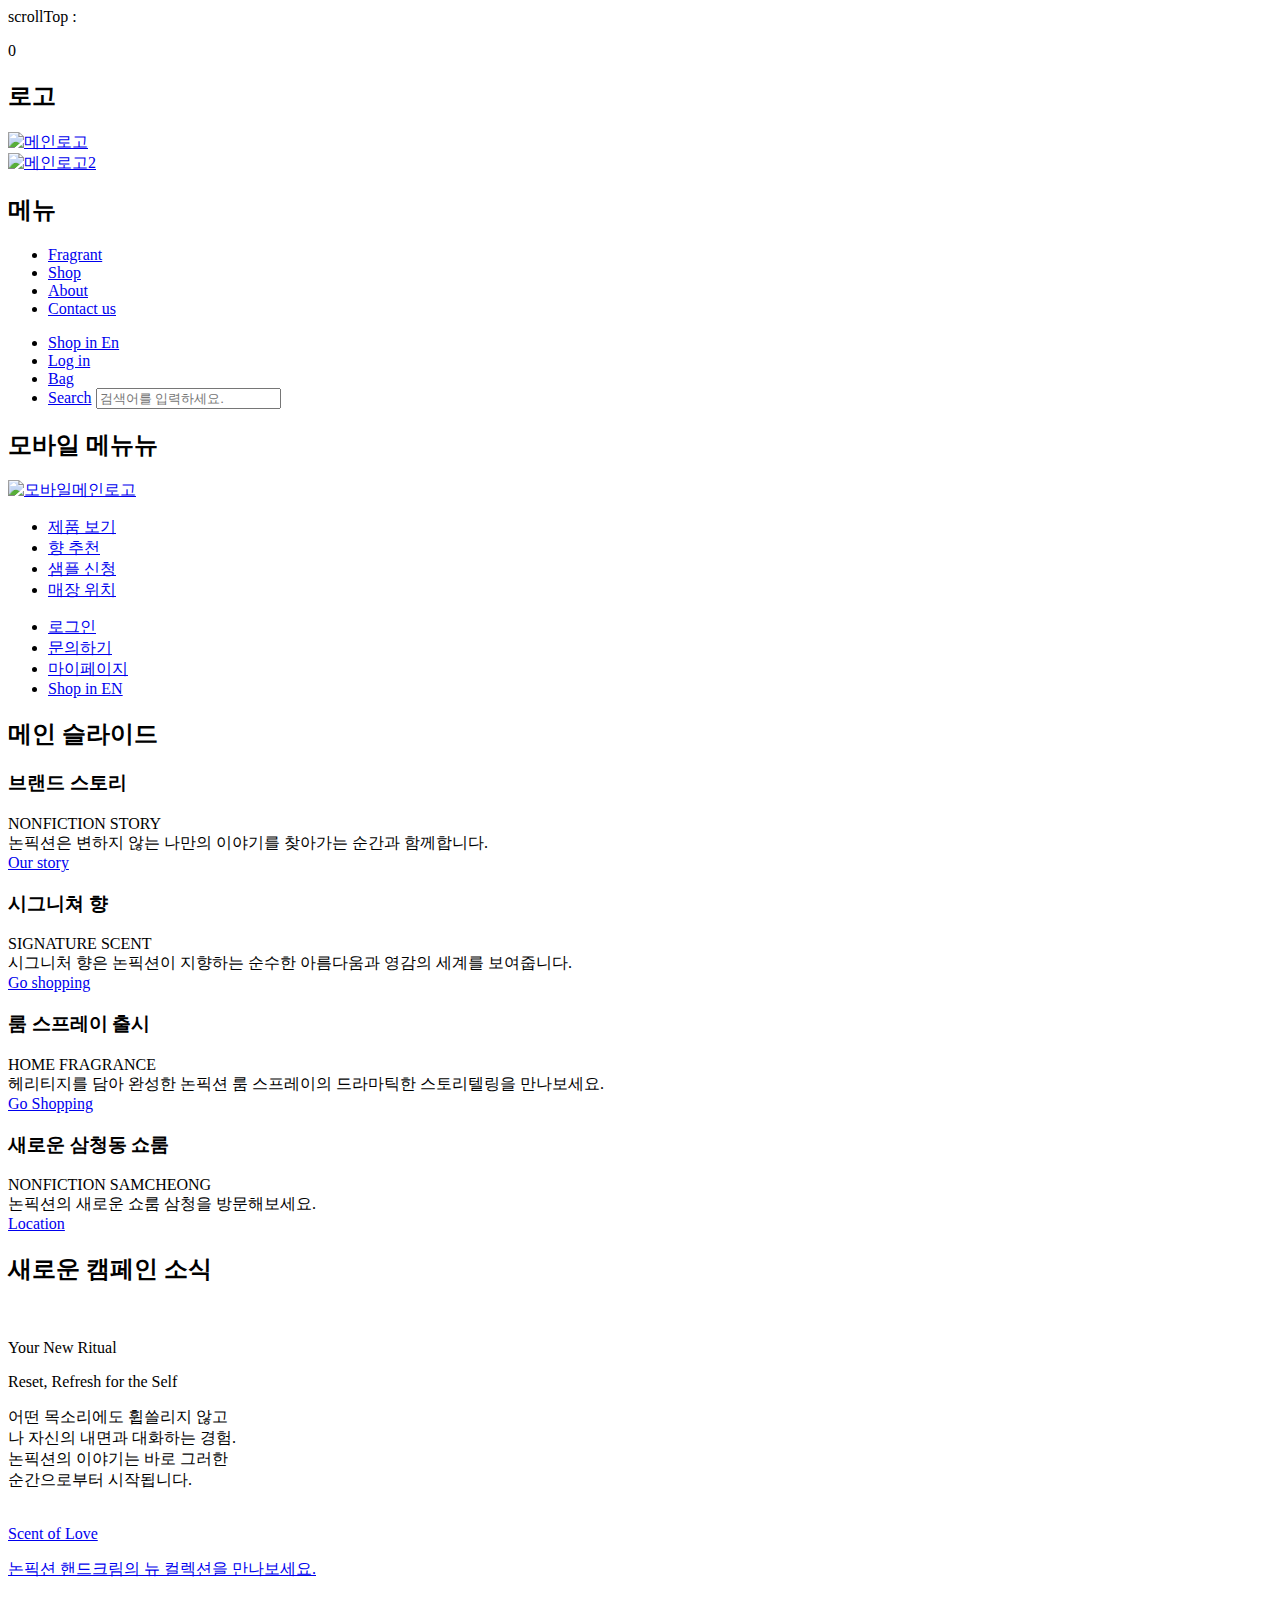
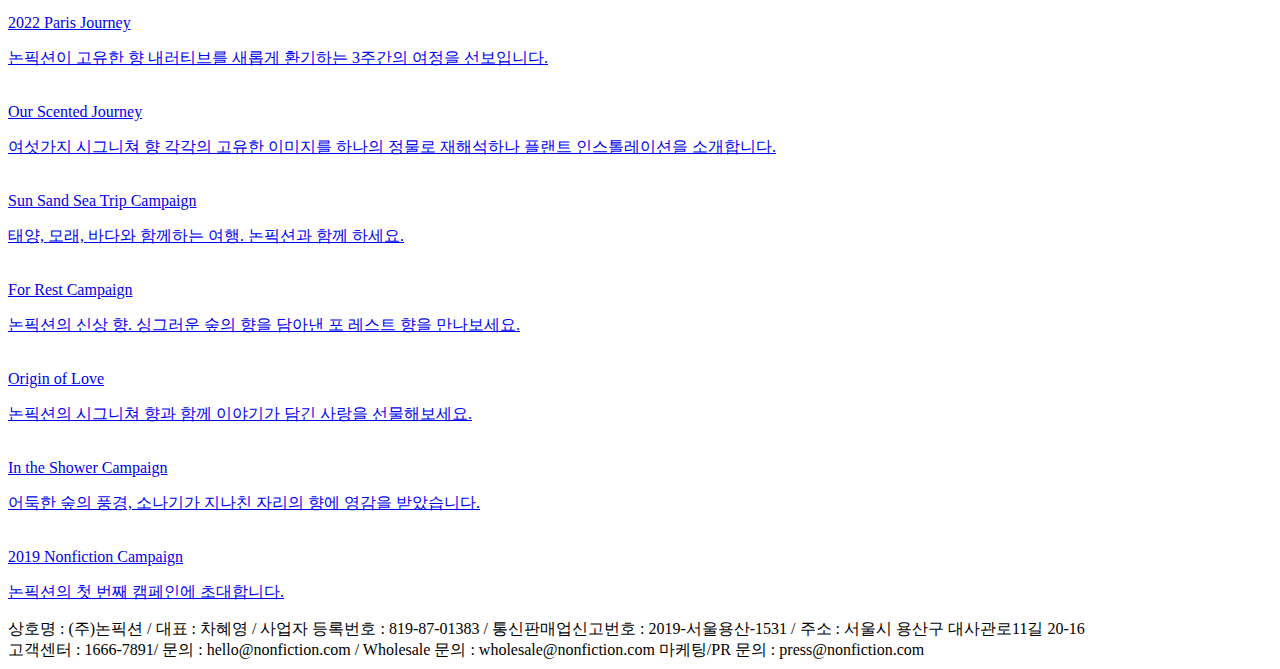
==== index.html @ 7c58a0d3 "Add files via upload" ====
<!DOCTYPE html>
<html lang="ko">
<head>
    <meta charset="UTF-8">
    <meta http-equiv="X-UA-Compatible" content="IE=edge">
    <meta name="viewport" content="width=device-width, initial-scale=1.0">
    <title>Nonfiction</title>

    <link rel="icon" href="img/nonfictionfavicon.png">
    
    <!-- css -->
    <link rel="stylesheet" href="css/style.css">
    <link rel="stylesheet" href="css/index.css">
    <link rel="stylesheet" href="css/index_a.css">
    <link rel="stylesheet" href="css/index_m.css">
    <link rel="preconnect" href="https://fonts.googleapis.com">
    <link rel="preconnect" href="https://fonts.gstatic.com">
    <link href="https://fonts.googleapis.com/css2?family=Noto+Sans+KR:wght@300;400;500;700&family=Noto+Serif:wght@400;700&display=swap" rel="stylesheet">

    <!-- jquery -->
    <script src="js/jquery-3.6.0.js"></script>


</head>

<body>

    <div class="scroll">scrollTop : <p>0</p></div>

    <!-- 네비게이션, 메인 로고-->
    <header class="clearfix">
        <h2 class="hide">로고</h2>
        <div id="nav" class="clearfix">
            <div id="ctr_logo_b"><a href="index.html" title="메인페이지 바로가기"><img src="img/half_logo.svg" alt="메인로고"></a></div>
            <div id="ctr_logo_w"><a href="index.html" title="메인페이지 바로가기"><img src="img/half_logo_white.png" alt="메인로고2"></a></div>
            
            <h2 class="hide">메뉴</h2>
            <div id="left_nav">
                <ul>
                    <li><a href="sub/index.html" title="향 고르기">Fragrant</a></li>
                    <li><a href="sub/index.html" title="쇼핑하기">Shop</a></li>
                    <li><a href="sub/index.html" title="브랜드에 대하여">About</a></li>
                    <li><a href="sub/index.html" title="고객센터">Contact us</a></li>
                </ul>
            </div> <!-- left -->
            <div id="right_nav">
                <ul>
                    <li><a href="sub/index.html" title="영어로 보기">Shop in En</a></li>
                    <li><a href="sub/index.html" title="로그인하기">Log in</a> </li>
                    <li><a href="sub/index.html" title="장바구니">Bag</a></li>
                    <li><a href="sub/index.html" title="검색하기">Search</a>
                        <input type="text" placeholder="검색어를 입력하세요.">    
                    </li>
                </ul>
            </div> <!-- right-->
        </div> <!-- nav -->

        <!-- 모바일에서 보일 메뉴-->
        <div id="mob_menu">
            <h2 class="hide">모바일 메뉴뉴</h2>
            <div id="mob_ctr_logo_b"><a href="index.html" title="메인페이지 바로가기"><img src="img/full_logo_2_black.png" alt="모바일메인로고"></a></div>
            <div class="mob_menu_box">
                <span></span>
                <span></span>
                <span></span>           
            </div>         

            <div id="mob_menu_all">
                <div class="mob_menu_main">
                    <ul>
                        <li class="big"><a href="sub/index.html" title="">제품 보기</a></li>
                        <li><a href="sub/index.html" title="">향 추천</a></li>
                        <li><a href="sub/index.html" title="">샘플 신청</a></li>
                        <li><a href="sub/index.html" title="">매장 위치</a></li>
                    </ul>
                    <div class="mob_menu_sub">
                        <ul>
                            <li><a href="sub/index.html" title="">로그인</a></li>
                            <li><a href="sub/index.html" title="">문의하기</a></li>
                            <li><a href="sub/index.html" title="">마이페이지</a></li>
                            <li><a href="sub/index.html" title="영어로 보기">Shop in EN</a></li>
                        </ul>
                    </div>
                </div>
            </div><!--mob_menu_all-->
        <div class="open_cover"></div>
        </div> <!-- mob menu-->
    </header>

    <!-- 메인 - 이미지 슬라이드-->
    <div id="main_img">
        <h2 class="hide">메인 슬라이드</h2>
        <div class="button">
            <div class="btn1"><a href="sub/index.html" title="첫번째 슬라이드"></a></div>
            <div class="btn2"><a href="sub/index.html" title="두번째 슬라이드"></a></div>
            <div class="btn3"><a href="sub/index.html" title="세번째 슬라이드"></a></div>
            <div class="btn4"><a href="sub/index.html" title="네번째 슬라이드"></a></div>
        </div>

        <div class="slide_container clearfix">

            <div class="slide1 effect">
                <div class="txt">
                    <section class="main_txt effect">
                        <h3 class="hide">브랜드 스토리</h3>
                        <div class="title">NONFICTION STORY</div>
                        <div class="intro">논픽션은 변하지 않는 나만의 이야기를 찾아가는 순간과 함께합니다.</div>
                        <div class="box"><a href="sub/index.html" title="브랜드 스토리 바로가기">Our story</a></div>
                    </section>
                </div>
            </div>
            <div class="slide2">
                <div class="txt">
                    <section class="main_txt">
                        <h3 class="hide">시그니쳐 향</h3>
                        <div class="title">SIGNATURE SCENT</div>
                        <div class="intro">시그니처 향은 논픽션이 지향하는 순수한 아름다움과 영감의 세계를 보여줍니다.</div>
                        <div class="box"><a href="sub/index.html" title="제품 보러가기">Go shopping</a></div>
                    </section>   
                </div>
            </div>
            <div class="slide3">
                <div class="txt">
                    <section class="main_txt">
                        <h3 class="hide">룸 스프레이 출시</h3>
                        <div class="title">HOME FRAGRANCE</div>
                        <div class="intro">헤리티지를 담아 완성한 논픽션 룸 스프레이의 드라마틱한 스토리텔링을 만나보세요.</div>
                        <div class="box"><a href="sub/index.html" title="제품 보러가기">Go Shopping</a></div>
                    </section>
                </div>
            </div>
            <div class="slide4">
                <div class="txt">
                    <section class="main_txt">
                        <h3 class="hide">새로운 삼청동 쇼룸</h3>
                        <div class="title">NONFICTION SAMCHEONG</div>
                        <div class="intro">논픽션의 새로운 쇼룸 삼청을 방문해보세요.</div>
                        <div class="box"><a href="sub/index.html" title="매장 위치 확인하기">Location</a></div>
                    </section>
                </div>
            </div>
        </div> <!-- slide container-->
    </div>

    <!-- 매거진-->
    <div id="magazine">
        <h2 class="hide">새로운 캠페인 소식</h2>
        <div id="magazine_in">

            <div class="mag_main clearfix">
                <div class="mag_main_img"><img src="img/mag_b_2.jpg" alt=""></div>
                <div class="mag_main_txt">
                    <p class="mag_main_t">Your New Ritual</p>
                    <p class="mag_main_st">Reset, Refresh for the Self</p>
                    <p class="mag_main_it">
                        어떤 목소리에도 휩쓸리지 않고<br>
                        나 자신의 내면과 대화하는 경험.<br>
                        논픽션의 이야기는 바로 그러한<br>
                        순간으로부터 시작됩니다.<br>
                    </p>
                </div> <!-- mag_main_txt -->
            </div> <!-- mag_main -->


            <div class="mag_contents">
                <div class="mag_contents_wrap">

                    <div class="mag_contents_in">
                        <div class="mag_img">
                            <a href="sub/index.html" title="뉴 컬렉션 보러가기">
                                <div class="mag_img_box">
                                    <img src="img/mag_8.jpg" alt="">
                                </div>
                                <span class="mag_in_t">Scent of Love</span>
                                <p class="mag_in_st">
                                논픽션 핸드크림의 뉴 컬렉션을 만나보세요.
                                </p>
                            </a>
                        </div>
                    </div>

                    <div class="mag_contents_in">
                        <div class="mag_img">
                            <a href="sub/index.html" title="파리 팝업 보러가기">
                                <div class="mag_img_box">
                                    <img src="img/mag_7.png" alt="">
                                </div>
                                <span class="mag_in_t">2022 Paris Journey</span>
                                <p class="mag_in_st">
                                    논픽션이 고유한 향 내러티브를 새롭게 환기하는 3주간의 여정을 선보입니다.
                                </p>
                            </a>
                        </div>
                    </div>

                    <div class="mag_contents_in">
                        <div class="mag_img">
                            <a href="sub/index.html" title="전시회 설명보기">
                                <div class="mag_img_box">
                                    <img src="img/mag_6.jpg" alt="">
                                </div>
                                <span class="mag_in_t">Our Scented Journey</span>
                                <p class="mag_in_st">
                                    여섯가지 시그니쳐 향 각각의 고유한 이미지를 하나의 정물로 재해석하나 플랜트 인스톨레이션을 소개합니다.
                                </p>
                            </a>
                        </div>
                    </div>

                    <div class="mag_contents_in">
                        <div class="mag_img">
                            <a href="sub/index.html" title="여름맞이 캠페인 보러가기">
                                <div class="mag_img_box">
                                    <img src="img/mag_2.jpg" alt="">
                                </div>
                                <span class="mag_in_t">Sun Sand Sea Trip Campaign</span>
                                <p class="mag_in_st">
                                    태양, 모래, 바다와 함께하는 여행. 논픽션과 함께 하세요.
                                </p>
                            </a>
                        </div>
                    </div>

                    <div class="mag_contents_in">
                        <div class="mag_img">
                            <a href="sub/index.html" title="신제품 뉴 포레스트 향 보러가기">
                                <div class="mag_img_box">
                                    <img src="img/mag_5.jpg" alt="">
                                </div>
                                <span class="mag_in_t">For Rest Campaign</span>
                                <p class="mag_in_st">
                                    논픽션의 신상 향. 싱그러운 숲의 향을 담아낸 포 레스트 향을 만나보세요.
                                </p>
                            </a>
                        </div>
                    </div>

                    <div class="mag_contents_in">
                        <div class="mag_img">
                            <a href="sub/index.html" title="선물세트 보러가기">
                                <div class="mag_img_box">
                                    <img src="img/mag_4.jpg" alt="">
                                </div>
                                <span class="mag_in_t">Origin of Love</span>
                                <p class="mag_in_st">
                                    논픽션의 시그니쳐 향과 함께 이야기가 담긴 사랑을 선물해보세요.
                                </p>
                            </a>
                        </div>
                    </div>

                    <div class="mag_contents_in">
                        <div class="mag_img">
                            <a href="sub/index.html" title="신제품 인더샤워 향 보러가기">
                                <div class="mag_img_box">
                                    <img src="img/mag_3.jpg" alt="">
                                </div>
                                <span class="mag_in_t">In the Shower Campaign</span>
                                <p class="mag_in_st">
                                    어둑한 숲의 풍경, 소나기가 지나친 자리의 향에 영감을 받았습니다.
                                </p>
                            </a>
                        </div>
                    </div>

                    <div class="mag_contents_in">
                        <div class="mag_img">
                            <a href="sub/index.html" title="첫 번째 캠페인 보러가기">
                                <div class="mag_img_box">
                                    <img src="img/mag_1.jpg" alt="">
                                </div>
                                <span class="mag_in_t">2019 Nonfiction Campaign</span>
                                <p class="mag_in_st">
                                    논픽션의 첫 번째 캠페인에 초대합니다.
                                </p>
                            </a>
                        </div>
                    </div>
                </div> <!-- mag_contents_in-->
            </div><!--magazine_contents-->
        </div> <!-- mag_in -->
    </div> <!-- magazine -->

    <!-- 푸터 -->
    <footer>
        <div id="mb_one_line_footer">
            상호명 : (주)논픽션 / 대표 : 차혜영 / 사업자 등록번호 : 819-87-01383 / 통신판매업신고번호 : 2019-서울용산-1531 / 주소 : 서울시 용산구 대사관로11길 20-16
            <br>고객센터 : 1666-7891/ 문의 : hello@nonfiction.com / Wholesale 문의 : wholesale@nonfiction.com 마케팅/PR 문의 : press@nonfiction.com</div>
    </footer>

    <script src="js/index.js"></script>

</body>
</html>
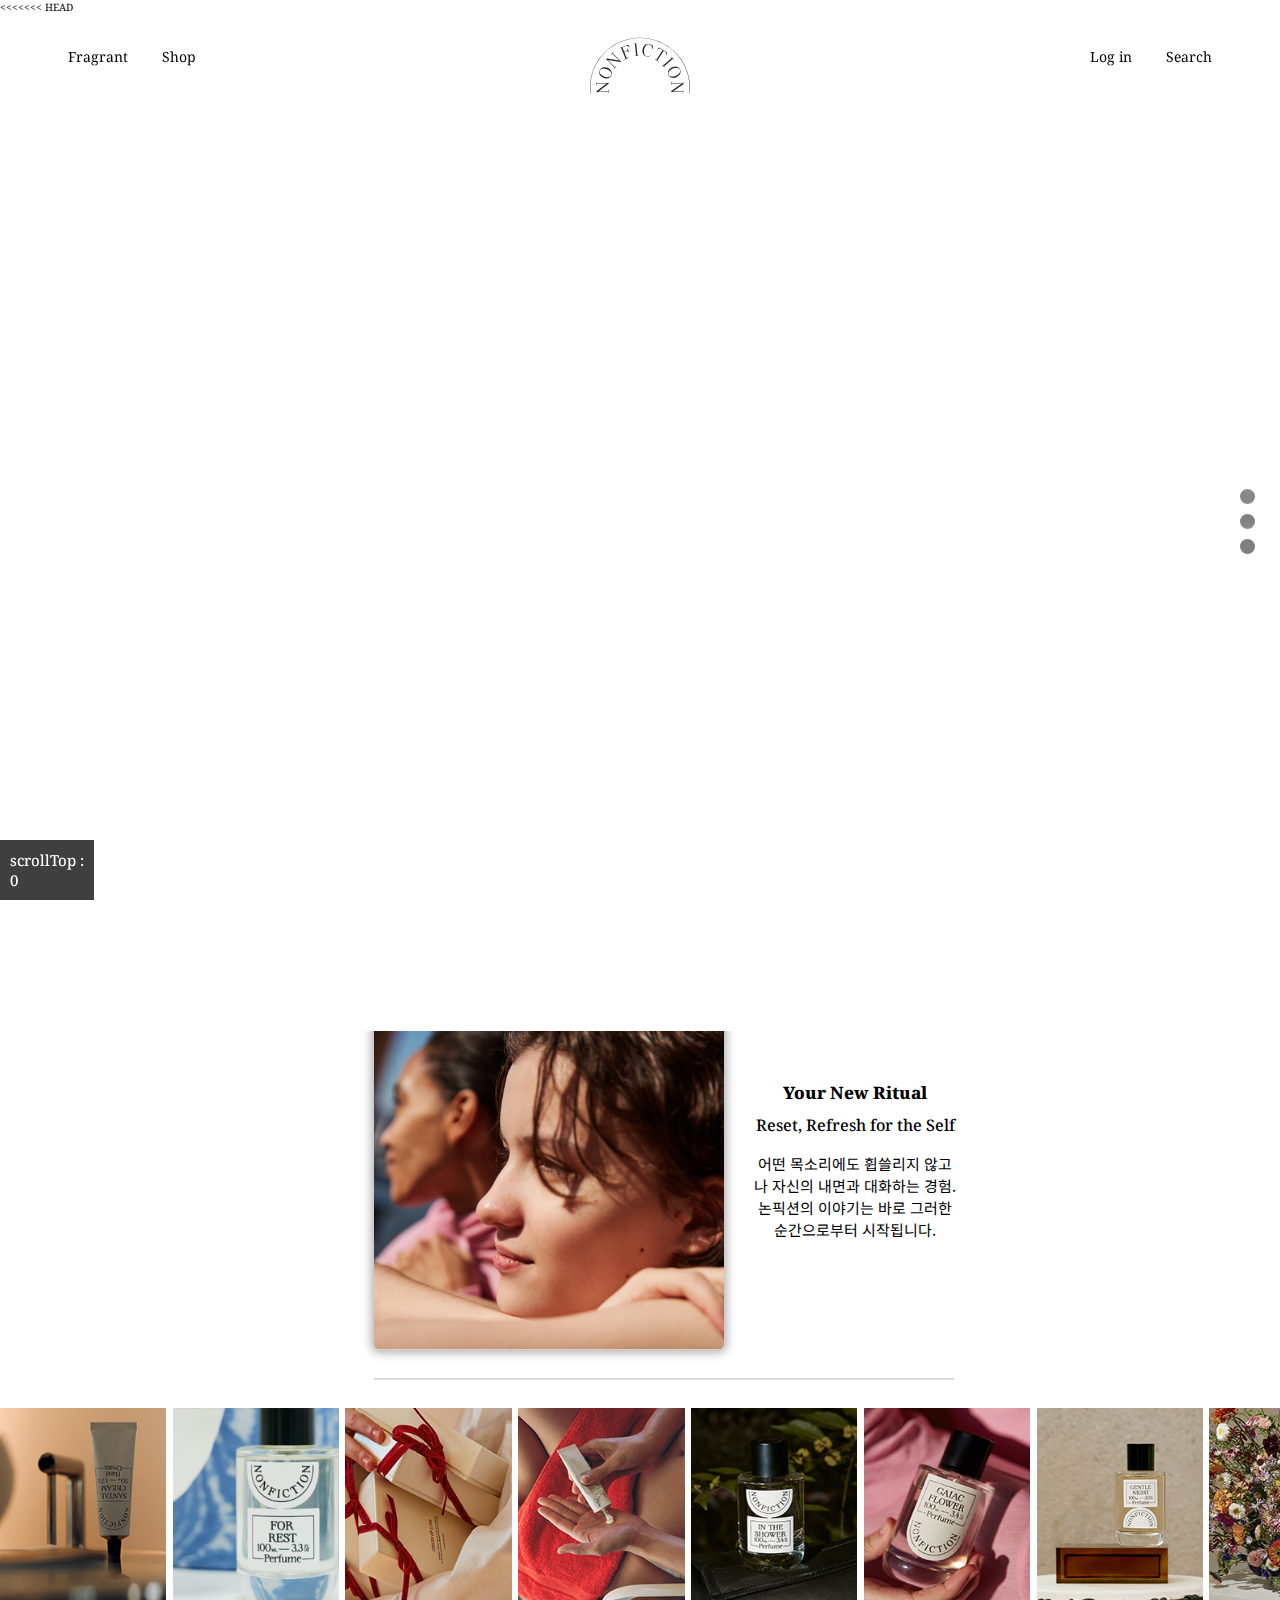
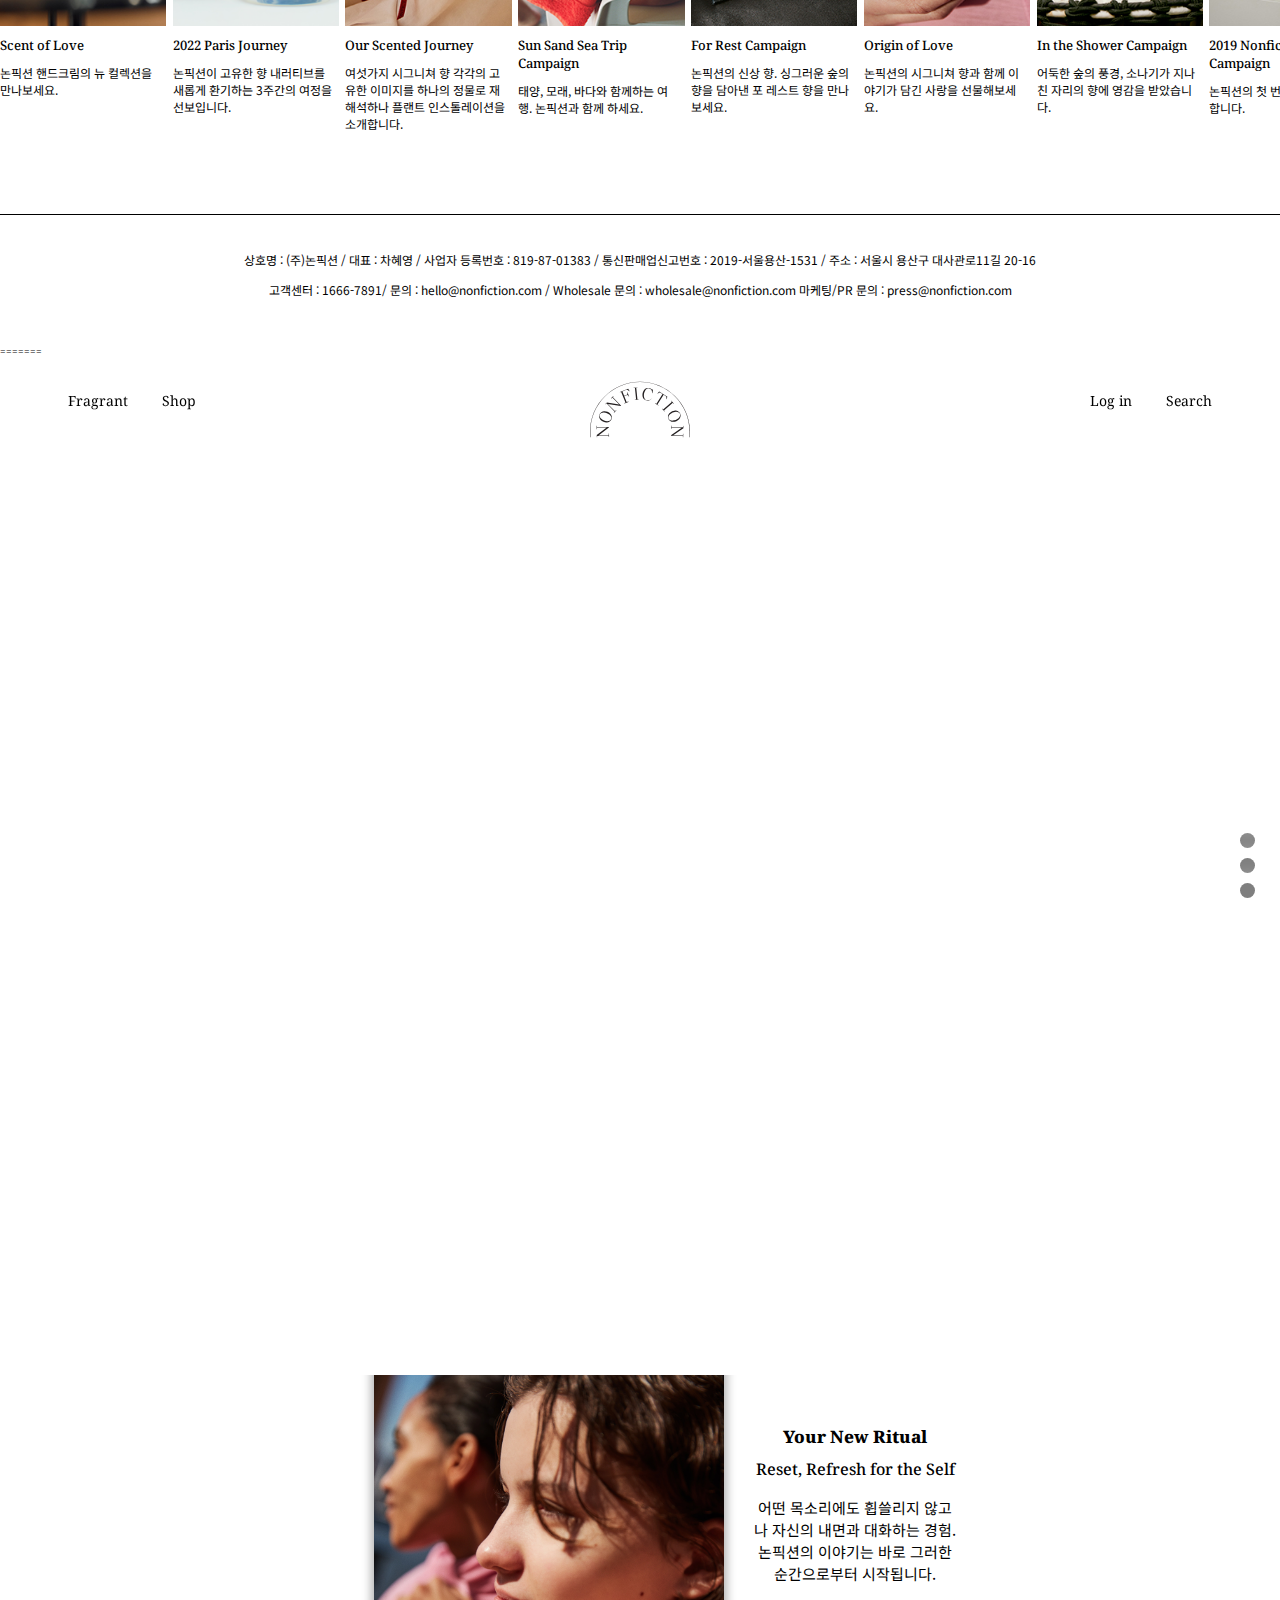
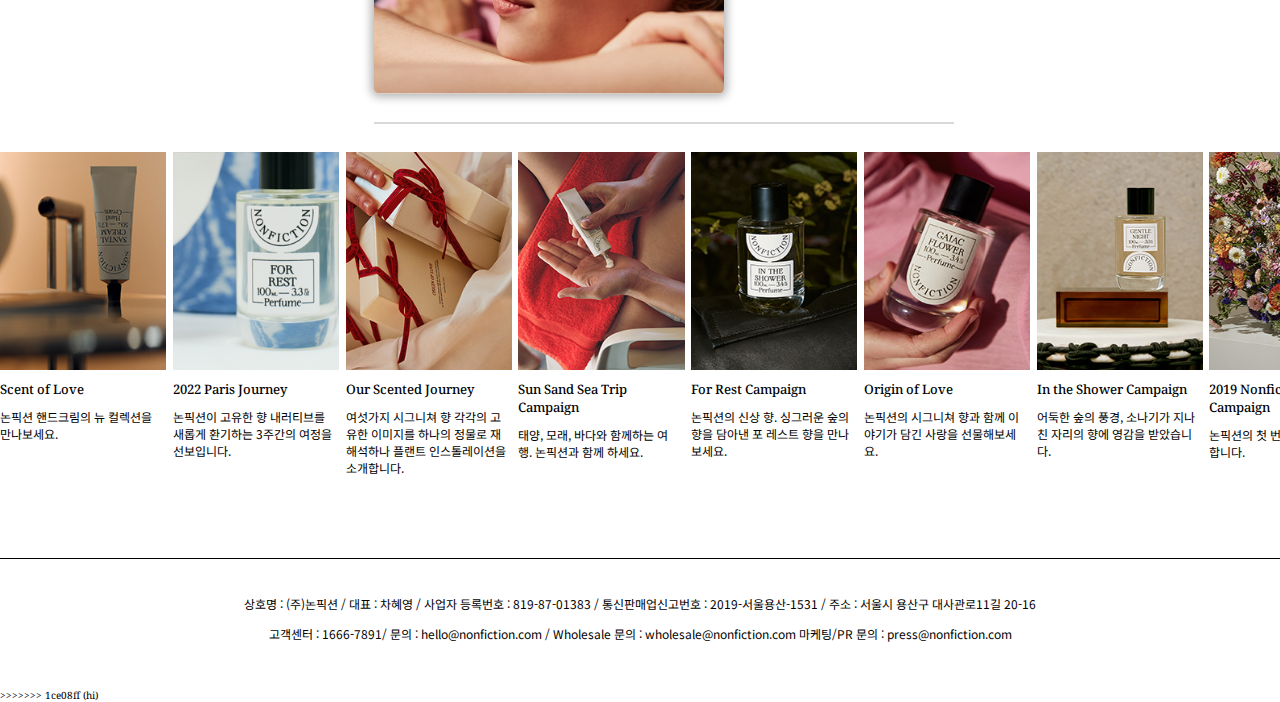
==== commit 1303c1f6: "aaa" ====
--- a/index.html
+++ b/index.html
@@ -1,3 +1,4 @@
+<<<<<<< HEAD
 <!DOCTYPE html>
 <html lang="ko">
 <head>
@@ -291,4 +292,299 @@
     <script src="js/index.js"></script>
 
 </body>
+=======
+<!DOCTYPE html>
+<html lang="ko">
+<head>
+    <meta charset="UTF-8">
+    <meta http-equiv="X-UA-Compatible" content="IE=edge">
+    <meta name="viewport" content="width=device-width, initial-scale=1.0">
+    <title>Nonfiction</title>
+
+    <link rel="icon" href="img/nonfictionfavicon.png">
+    
+    <!-- css -->
+    <link rel="stylesheet" href="css/style.css">
+    <link rel="stylesheet" href="css/index.css">
+    <link rel="stylesheet" href="css/index_a.css">
+    <link rel="stylesheet" href="css/index_m.css">
+    <link rel="preconnect" href="https://fonts.googleapis.com">
+    <link rel="preconnect" href="https://fonts.gstatic.com">
+    <link href="https://fonts.googleapis.com/css2?family=Noto+Sans+KR:wght@300;400;500;700&family=Noto+Serif:wght@400;700&display=swap" rel="stylesheet">
+
+    <!-- jquery -->
+    <script src="js/jquery-3.6.0.js"></script>
+
+
+</head>
+
+<body>
+
+    <div class="scroll">scrollTop : <p>0</p></div>
+
+    <!-- 네비게이션, 메인 로고-->
+    <header class="clearfix">
+        <h2 class="hide">로고</h2>
+        <div id="nav" class="clearfix">
+            <div id="ctr_logo_b"><a href="index.html" title="메인페이지 바로가기"><img src="img/half_logo.svg" alt="메인로고"></a></div>
+            <div id="ctr_logo_w"><a href="index.html" title="메인페이지 바로가기"><img src="img/half_logo_white.png" alt="메인로고2"></a></div>
+            
+            <h2 class="hide">메뉴</h2>
+            <div id="left_nav">
+                <ul>
+                    <li><a href="sub/index.html" title="향 고르기">Fragrant</a></li>
+                    <li><a href="sub/index.html" title="쇼핑하기">Shop</a></li>
+                    <li><a href="sub/index.html" title="브랜드에 대하여">About</a></li>
+                    <li><a href="sub/index.html" title="고객센터">Contact us</a></li>
+                </ul>
+            </div> <!-- left -->
+            <div id="right_nav">
+                <ul>
+                    <li><a href="sub/index.html" title="영어로 보기">Shop in En</a></li>
+                    <li><a href="sub/index.html" title="로그인하기">Log in</a> </li>
+                    <li><a href="sub/index.html" title="장바구니">Bag</a></li>
+                    <li><a href="sub/index.html" title="검색하기">Search</a>
+                        <input type="text" placeholder="검색어를 입력하세요.">    
+                    </li>
+                </ul>
+            </div> <!-- right-->
+        </div> <!-- nav -->
+
+        <!-- 모바일에서 보일 메뉴-->
+        <div id="mob_menu">
+            <h2 class="hide">모바일 메뉴뉴</h2>
+            <div id="mob_ctr_logo_b"><a href="index.html" title="메인페이지 바로가기"><img src="img/full_logo_2_black.png" alt="모바일메인로고"></a></div>
+            <div class="mob_menu_box">
+                <span></span>
+                <span></span>
+                <span></span>           
+            </div>         
+
+            <div id="mob_menu_all">
+                <div class="mob_menu_main">
+                    <ul>
+                        <li class="big"><a href="sub/index.html" title="">제품 보기</a></li>
+                        <li><a href="sub/index.html" title="">향 추천</a></li>
+                        <li><a href="sub/index.html" title="">샘플 신청</a></li>
+                        <li><a href="sub/index.html" title="">매장 위치</a></li>
+                    </ul>
+                    <div class="mob_menu_sub">
+                        <ul>
+                            <li><a href="sub/index.html" title="">로그인</a></li>
+                            <li><a href="sub/index.html" title="">문의하기</a></li>
+                            <li><a href="sub/index.html" title="">마이페이지</a></li>
+                            <li><a href="sub/index.html" title="영어로 보기">Shop in EN</a></li>
+                        </ul>
+                    </div>
+                </div>
+            </div><!--mob_menu_all-->
+        <div class="open_cover"></div>
+        </div> <!-- mob menu-->
+    </header>
+
+    <!-- 메인 - 이미지 슬라이드-->
+    <div id="main_img">
+        <h2 class="hide">메인 슬라이드</h2>
+        <div class="button">
+            <div class="btn1"><a href="sub/index.html" title="첫번째 슬라이드"></a></div>
+            <div class="btn2"><a href="sub/index.html" title="두번째 슬라이드"></a></div>
+            <div class="btn3"><a href="sub/index.html" title="세번째 슬라이드"></a></div>
+            <div class="btn4"><a href="sub/index.html" title="네번째 슬라이드"></a></div>
+        </div>
+
+        <div class="slide_container clearfix">
+
+            <div class="slide1 effect">
+                <div class="txt">
+                    <section class="main_txt effect">
+                        <h3 class="hide">브랜드 스토리</h3>
+                        <div class="title">NONFICTION STORY</div>
+                        <div class="intro">논픽션은 변하지 않는 나만의 이야기를 찾아가는 순간과 함께합니다.</div>
+                        <div class="box"><a href="sub/index.html" title="브랜드 스토리 바로가기">Our story</a></div>
+                    </section>
+                </div>
+            </div>
+            <div class="slide2">
+                <div class="txt">
+                    <section class="main_txt">
+                        <h3 class="hide">시그니쳐 향</h3>
+                        <div class="title">SIGNATURE SCENT</div>
+                        <div class="intro">시그니처 향은 논픽션이 지향하는 순수한 아름다움과 영감의 세계를 보여줍니다.</div>
+                        <div class="box"><a href="sub/index.html" title="제품 보러가기">Go shopping</a></div>
+                    </section>   
+                </div>
+            </div>
+            <div class="slide3">
+                <div class="txt">
+                    <section class="main_txt">
+                        <h3 class="hide">룸 스프레이 출시</h3>
+                        <div class="title">HOME FRAGRANCE</div>
+                        <div class="intro">헤리티지를 담아 완성한 논픽션 룸 스프레이의 드라마틱한 스토리텔링을 만나보세요.</div>
+                        <div class="box"><a href="sub/index.html" title="제품 보러가기">Go Shopping</a></div>
+                    </section>
+                </div>
+            </div>
+            <div class="slide4">
+                <div class="txt">
+                    <section class="main_txt">
+                        <h3 class="hide">새로운 삼청동 쇼룸</h3>
+                        <div class="title">NONFICTION SAMCHEONG</div>
+                        <div class="intro">논픽션의 새로운 쇼룸 삼청을 방문해보세요.</div>
+                        <div class="box"><a href="sub/index.html" title="매장 위치 확인하기">Location</a></div>
+                    </section>
+                </div>
+            </div>
+        </div> <!-- slide container-->
+    </div>
+
+    <!-- 매거진-->
+    <div id="magazine">
+        <h2 class="hide">새로운 캠페인 소식</h2>
+        <div id="magazine_in">
+
+            <div class="mag_main clearfix">
+                <div class="mag_main_img"><img src="img/mag_b_2.jpg" alt=""></div>
+                <div class="mag_main_txt">
+                    <p class="mag_main_t">Your New Ritual</p>
+                    <p class="mag_main_st">Reset, Refresh for the Self</p>
+                    <p class="mag_main_it">
+                        어떤 목소리에도 휩쓸리지 않고<br>
+                        나 자신의 내면과 대화하는 경험.<br>
+                        논픽션의 이야기는 바로 그러한<br>
+                        순간으로부터 시작됩니다.<br>
+                    </p>
+                </div> <!-- mag_main_txt -->
+            </div> <!-- mag_main -->
+
+
+            <div class="mag_contents">
+                <div class="mag_contents_wrap">
+
+                    <div class="mag_contents_in">
+                        <div class="mag_img">
+                            <a href="sub/index.html" title="뉴 컬렉션 보러가기">
+                                <div class="mag_img_box">
+                                    <img src="img/mag_8.jpg" alt="">
+                                </div>
+                                <span class="mag_in_t">Scent of Love</span>
+                                <p class="mag_in_st">
+                                논픽션 핸드크림의 뉴 컬렉션을 만나보세요.
+                                </p>
+                            </a>
+                        </div>
+                    </div>
+
+                    <div class="mag_contents_in">
+                        <div class="mag_img">
+                            <a href="sub/index.html" title="파리 팝업 보러가기">
+                                <div class="mag_img_box">
+                                    <img src="img/mag_7.png" alt="">
+                                </div>
+                                <span class="mag_in_t">2022 Paris Journey</span>
+                                <p class="mag_in_st">
+                                    논픽션이 고유한 향 내러티브를 새롭게 환기하는 3주간의 여정을 선보입니다.
+                                </p>
+                            </a>
+                        </div>
+                    </div>
+
+                    <div class="mag_contents_in">
+                        <div class="mag_img">
+                            <a href="sub/index.html" title="전시회 설명보기">
+                                <div class="mag_img_box">
+                                    <img src="img/mag_6.jpg" alt="">
+                                </div>
+                                <span class="mag_in_t">Our Scented Journey</span>
+                                <p class="mag_in_st">
+                                    여섯가지 시그니쳐 향 각각의 고유한 이미지를 하나의 정물로 재해석하나 플랜트 인스톨레이션을 소개합니다.
+                                </p>
+                            </a>
+                        </div>
+                    </div>
+
+                    <div class="mag_contents_in">
+                        <div class="mag_img">
+                            <a href="sub/index.html" title="여름맞이 캠페인 보러가기">
+                                <div class="mag_img_box">
+                                    <img src="img/mag_2.jpg" alt="">
+                                </div>
+                                <span class="mag_in_t">Sun Sand Sea Trip Campaign</span>
+                                <p class="mag_in_st">
+                                    태양, 모래, 바다와 함께하는 여행. 논픽션과 함께 하세요.
+                                </p>
+                            </a>
+                        </div>
+                    </div>
+
+                    <div class="mag_contents_in">
+                        <div class="mag_img">
+                            <a href="sub/index.html" title="신제품 뉴 포레스트 향 보러가기">
+                                <div class="mag_img_box">
+                                    <img src="img/mag_5.jpg" alt="">
+                                </div>
+                                <span class="mag_in_t">For Rest Campaign</span>
+                                <p class="mag_in_st">
+                                    논픽션의 신상 향. 싱그러운 숲의 향을 담아낸 포 레스트 향을 만나보세요.
+                                </p>
+                            </a>
+                        </div>
+                    </div>
+
+                    <div class="mag_contents_in">
+                        <div class="mag_img">
+                            <a href="sub/index.html" title="선물세트 보러가기">
+                                <div class="mag_img_box">
+                                    <img src="img/mag_4.jpg" alt="">
+                                </div>
+                                <span class="mag_in_t">Origin of Love</span>
+                                <p class="mag_in_st">
+                                    논픽션의 시그니쳐 향과 함께 이야기가 담긴 사랑을 선물해보세요.
+                                </p>
+                            </a>
+                        </div>
+                    </div>
+
+                    <div class="mag_contents_in">
+                        <div class="mag_img">
+                            <a href="sub/index.html" title="신제품 인더샤워 향 보러가기">
+                                <div class="mag_img_box">
+                                    <img src="img/mag_3.jpg" alt="">
+                                </div>
+                                <span class="mag_in_t">In the Shower Campaign</span>
+                                <p class="mag_in_st">
+                                    어둑한 숲의 풍경, 소나기가 지나친 자리의 향에 영감을 받았습니다.
+                                </p>
+                            </a>
+                        </div>
+                    </div>
+
+                    <div class="mag_contents_in">
+                        <div class="mag_img">
+                            <a href="sub/index.html" title="첫 번째 캠페인 보러가기">
+                                <div class="mag_img_box">
+                                    <img src="img/mag_1.jpg" alt="">
+                                </div>
+                                <span class="mag_in_t">2019 Nonfiction Campaign</span>
+                                <p class="mag_in_st">
+                                    논픽션의 첫 번째 캠페인에 초대합니다.
+                                </p>
+                            </a>
+                        </div>
+                    </div>
+                </div> <!-- mag_contents_in-->
+            </div><!--magazine_contents-->
+        </div> <!-- mag_in -->
+    </div> <!-- magazine -->
+
+    <!-- 푸터 -->
+    <footer>
+        <div id="mb_one_line_footer">
+            상호명 : (주)논픽션 / 대표 : 차혜영 / 사업자 등록번호 : 819-87-01383 / 통신판매업신고번호 : 2019-서울용산-1531 / 주소 : 서울시 용산구 대사관로11길 20-16
+            <br>고객센터 : 1666-7891/ 문의 : hello@nonfiction.com / Wholesale 문의 : wholesale@nonfiction.com 마케팅/PR 문의 : press@nonfiction.com</div>
+    </footer>
+
+    <script src="js/index.js"></script>
+
+</body>
+>>>>>>> 1ce08ff (hi)
 </html>--- a/css/style.css
+++ b/css/style.css
@@ -0,0 +1,227 @@
+@charset "UTF-8";
+html {
+  font-size: 10px;
+}
+
+.clearfix::after {
+  content: "";
+  display: block;
+  clear: both;
+}
+
+* {
+  margin: 0;
+  padding: 0;
+  list-style-type: none;
+  text-decoration: none;
+  color: black;
+  font-family: "Noto Serif", serif;
+  box-sizing: border-box;
+}
+
+body {
+  width: 100%;
+  height: 100%;
+  overflow-x: hidden;
+}
+
+header {
+  width: 100vw;
+  height: 13vh;
+  position: relative;
+  overflow: hidden;
+  z-index: 999;
+}
+
+.hide{
+  position: absolute;
+  left:-9999%;
+}
+
+/* 네비 */
+#nav {
+  padding: 0 68px 0 68px;
+  height: 13vh;
+  width: 100%;
+  font-size: 1.4rem;
+  position: fixed;
+  /* 센터 로고 */
+}
+#nav ul li a {
+  text-shadow: 0 0 6px rgb(255, 255, 255);
+}
+#nav #left_nav {
+  line-height: 115px;
+  float: left;
+}
+#nav #left_nav > ul > li {
+  float: left;
+  margin-right: 34px;
+}
+#nav #right_nav {
+  line-height: 115px;
+  float: right;
+}
+#nav #right_nav > ul > li {
+  float: left;
+  margin-left: 34px;
+}
+#nav #right_nav > ul > li:last-child > input {
+  background-color: rgba(255, 255, 255, 0.6);
+  border-radius: 30px;
+  height: 30px;
+  border: none;
+  text-indent: 10px;
+  position: absolute;
+  bottom: 0px;
+  right: 50px;
+  width: 300px;
+  display: none;
+  padding: 20px;
+}
+#nav #right_nav > ul > li:last-child:hover input {
+  display: block;
+}
+#nav #left_nav > ul > li > a:hover, #nav #right_nav > ul > li > a:hover {
+  color: #fff;
+}
+#nav #ctr_logo_b img {
+  display: block;
+  height: 83px;
+  position: absolute;
+  top: 30px;
+  left: calc(50% - 74px);
+}
+#nav #ctr_logo_w img {
+  display: none;
+  height: 83px;
+  position: absolute;
+  top: 30px;
+  left: calc(50% - 74px);
+}
+
+/* 푸터 */
+footer {
+  border-top: 1px solid black;
+  height: 130px;
+  width: 100%;
+  padding: 15px 0 15px 0;
+}
+footer #mb_one_line_footer {
+  padding: 15px;
+  line-height: 30px;
+  text-align: center;
+  font-size: 1.2rem;
+  font-family: "Noto Sans KR", sans-serif;
+}
+
+/* 모바일 */
+#mob_menu {
+  display: none;
+  position: fixed;
+  width: 100%;
+  height: 12vh;
+  z-index: 800;
+}
+#mob_menu #mob_ctr_logo_b {
+  position: absolute;
+  top: 50%;
+  transform: translateY(-50%);
+  left: 30px;
+  width: 90px;
+  height: 90px;
+  z-index: 999;
+}
+#mob_menu #mob_ctr_logo_b a {
+  display: block;
+  width: 90px;
+  height: 90px;
+}
+#mob_menu #mob_ctr_logo_b a img {
+  width: 100%;
+}
+#mob_menu .mob_menu_box {
+  position: absolute;
+  background-color: #fff;
+  width: 30px;
+  height: 40px;
+  top: 40px;
+  right: 30px;
+  cursor: pointer;
+}
+#mob_menu .mob_menu_box span {
+  position: absolute;
+  display: block;
+  background-color: #000;
+  width: 30px;
+  height: 2px;
+  transition: 0.6s ease-in-out;
+  z-index: 999;
+}
+#mob_menu .mob_menu_box span:nth-child(2) {
+  margin-top: 10px;
+}
+#mob_menu .mob_menu_box span:nth-child(3) {
+  margin-top: 20px;
+}
+#mob_menu .mob_menu_box.hamburger {
+  background-color: black;
+  width: 15px;
+  transform: rotate(45deg) translate(5px, 1px);
+}
+#mob_menu .mob_menu_box.hamburger2 {
+  background-color: black;
+  transform: rotate(-45deg);
+  transform-origin: center;
+}
+#mob_menu .mob_menu_box.hamburger3 {
+  background-color: black;
+  width: 15px;
+  transform: rotate(45deg) translate(5px, -13.2px);
+}
+#mob_menu #mob_menu_all {
+  background-color: white;
+  width: 75vw;
+  height: 100vh;
+  position: absolute;
+  top: 0px;
+  right: -90vw;
+  opacity: 1;
+  transition: 0.6s;
+  z-index: 700;
+}
+#mob_menu #mob_menu_all.fade_in {
+  opacity: 1;
+  transform: translateX(-70vw);
+}
+#mob_menu #mob_menu_all .mob_menu_main {
+  height: 100vh;
+  padding: 15vh 0 0 50px;
+}
+#mob_menu #mob_menu_all .mob_menu_main a {
+  display: block;
+  font-family: "Noto Sans KR", sans-serif;
+  font-size: 2.5rem;
+  margin-bottom: 2vh;
+}
+#mob_menu #mob_menu_all .mob_menu_main .big a {
+  font-size: 3rem;
+  margin-bottom: 15vh;
+}
+#mob_menu #mob_menu_all .mob_menu_sub {
+  margin-top: 30vh;
+}
+#mob_menu #mob_menu_all .mob_menu_sub a {
+  font-size: 1.5rem;
+}
+#mob_menu .open_cover {
+  width: 100%;
+  height: 100vh;
+  background-color: black;
+  z-index: 600;
+  transition: 0.6s ease-in-out;
+  opacity: 0;
+}
+#mob_menu .open_cover.fade_in {
+  opacity: 0.6;
+}/*# sourceMappingURL=style.css.map */--- a/css/index.css
+++ b/css/index.css
@@ -0,0 +1,297 @@
+@charset "UTF-8";
+html {
+  font-size: 10px;
+}
+
+.clearfix {
+  content: "";
+  display: block;
+  clear: both;
+}
+
+/* 스크롤 정보 */
+.scroll {
+  position: fixed;
+  display: block;
+  font-size: 15px;
+  padding: 10px 10px 10px 10px;
+  background: rgba(0, 0, 0, 0.5);
+  color: #fff;
+  bottom: 0;
+  left: 0;
+  z-index: 9999;
+}
+.scroll p {
+  color: #fff;
+}
+
+/* 메인 메뉴 */
+#main_img {
+  width: 100vw;
+  height: 100vh;
+  position: relative;
+  top: -13vh;
+  left: 0;
+  overflow: hidden;
+}
+#main_img .slide_container {
+  width: 100%;
+  height: 400vh;
+  position: absolute;
+  top: 0;
+  left: 0;
+  overflow: hidden;
+}
+#main_img .slide_container .slide1 {
+  width: 100%;
+  height: 100vh;
+  background: url("../img/main.jpg") no-repeat center center;
+  background-size: cover;
+  position: absolute;
+  top: 0;
+  opacity: 0;
+}
+#main_img .slide_container .slide1.effect {
+  animation: slide-img 0.5s 0.1s both;
+}
+#main_img .slide_container .slide1 .main_txt {
+  opacity: 0;
+}
+#main_img .slide_container .slide1 .main_txt div {
+  text-shadow: 0 0px 4px rgb(255, 255, 255);
+}
+#main_img .slide_container .slide1 .main_txt.effect {
+  z-index: 99;
+  animation: slide-txt 0.8s 0.5s both;
+}
+#main_img .slide_container .slide2 {
+  width: 100%;
+  height: 100vh;
+  background: url("../img/1.jpg") no-repeat center center;
+  background-size: cover;
+  position: absolute;
+  top: 100vh;
+  opacity: 0;
+}
+#main_img .slide_container .slide2.effect {
+  animation: slide-img 0.5s both;
+}
+#main_img .slide_container .slide2 .main_txt {
+  opacity: 0;
+}
+#main_img .slide_container .slide2 .main_txt div {
+  color: #fff;
+  text-shadow: 0 0px 4px rgb(0, 0, 0);
+}
+#main_img .slide_container .slide2 .main_txt.effect {
+  animation: slide-txt 0.8s 0.7s both;
+}
+#main_img .slide_container .slide2 div .box {
+  border: 1px solid #fff;
+  background-color: rgba(0, 0, 0, 0.4);
+}
+#main_img .slide_container .slide2 div .box:hover {
+  background-color: rgba(255, 255, 255, 0.8);
+  text-shadow: none;
+}
+#main_img .slide_container .slide2 div .box:hover a {
+  color: #000;
+}
+#main_img .slide_container .slide2 div .box a {
+  color: #fff;
+}
+#main_img .slide_container .slide3 {
+  width: 100%;
+  min-height: 100vh;
+  background: url("../img/menu_5.jpg") no-repeat center center;
+  background-size: cover;
+  position: absolute;
+  top: 100vh;
+  opacity: 0;
+}
+#main_img .slide_container .slide3.effect {
+  animation: slide-img 0.5s both;
+}
+#main_img .slide_container .slide3 .main_txt {
+  opacity: 0;
+}
+#main_img .slide_container .slide3 .main_txt div {
+  text-shadow: 0 0px 4px rgb(255, 255, 255);
+}
+#main_img .slide_container .slide3 .main_txt.effect {
+  animation: slide-txt 0.8s 0.7s both;
+}
+#main_img .slide_container .slide4 {
+  width: 100%;
+  height: 100vh;
+  background: url("../img/main_4.jpg");
+  background-size: cover;
+  position: absolute;
+  top: 300vh;
+  opacity: 0;
+}
+#main_img .slide_container .slide4.effect {
+  animation: slide-img 0.5s both;
+}
+#main_img .slide_container .slide4 .main_txt {
+  opacity: 0;
+}
+#main_img .slide_container .slide4 .main_txt div {
+  text-shadow: 0 0px 4px rgb(255, 255, 255);
+}
+#main_img .slide_container .slide4 .main_txt.effect {
+  animation: slide-txt 0.8s 0.7s both;
+}
+#main_img .slide_container .txt {
+  position: absolute;
+  bottom: 40px;
+  left: 50%;
+  transform: translateX(-50%);
+  text-align: center;
+  z-index: 2;
+}
+#main_img .slide_container .title {
+  font-size: 2.7rem;
+  margin-bottom: 7px;
+}
+#main_img .slide_container .intro {
+  font-family: "Noto Sans KR", sans-serif;
+  font-size: 1.6rem;
+  margin-bottom: 15px;
+}
+#main_img .slide_container .box {
+  border: 1px solid #000;
+  background-color: rgba(255, 255, 255, 0.4);
+  border-radius: 5px;
+  width: 150px;
+  height: 38px;
+  margin: auto;
+  cursor: pointer;
+  transition: all 0.3s;
+}
+#main_img .slide_container .box:hover {
+  background: rgba(255, 255, 255, 0.8);
+}
+#main_img .slide_container .box a {
+  display: block;
+  font-size: 1.4rem;
+  line-height: 38px;
+}
+#main_img .button {
+  z-index: 999;
+  width: 20px;
+  height: 100px;
+  position: absolute;
+  right: 20px;
+  top: 50%;
+}
+#main_img .button > div {
+  top: 5px;
+  width: 15px;
+  height: 15px;
+  border-radius: 15px;
+  background-color: rgba(0, 0, 0, 0.5);
+  margin-bottom: 10px;
+  box-shadow: 0 0 20px 3px rgb(255, 255, 255);
+}
+#main_img .button > div.active {
+  background-color: #fff;
+  filter: blur(0);
+}
+
+/* 매거진 */
+#magazine {
+  width: 100vw;
+  height: 87vh;
+  position: relative;
+  overflow: hidden;
+}
+#magazine #magazine_in {
+  width: 100%;
+  height: 87vh;
+  padding: 0 6% 0 6%;
+  position: absolute;
+}
+#magazine #magazine_in .mag_main {
+  float: left;
+  border-right: 1px solid #000;
+  width: 26%;
+  min-width: 350px;
+  height: 87vh;
+}
+#magazine #magazine_in .mag_main .mag_main_img:hover img {
+  filter: grayscale(1);
+}
+#magazine #magazine_in .mag_main .mag_main_img img {
+  width: 75%;
+  height: auto;
+  margin: 30% 6% 20px 0;
+  border-radius: 5px;
+  box-shadow: 0 0 10px 3px rgba(0, 0, 0, 0.3);
+  transition: all 0.5s;
+}
+#magazine #magazine_in .mag_main .mag_main_txt {
+  text-align: center;
+  width: 75%;
+}
+#magazine #magazine_in .mag_main .mag_main_txt .mag_main_t {
+  font-size: 1.7rem;
+  font-weight: 800;
+}
+#magazine #magazine_in .mag_main .mag_main_txt .mag_main_st {
+  margin-top: 10px;
+  font-size: 1.6rem;
+  font-weight: 500;
+}
+#magazine #magazine_in .mag_main .mag_main_txt .mag_main_it {
+  margin-top: 17px;
+  font-family: "Noto Sans KR", sans-serif;
+  font-size: 1.5rem;
+  line-height: 22px;
+}
+#magazine #magazine_in .mag_contents {
+  width: 74%;
+  height: 100%;
+  position: relative;
+  float: left;
+  overflow-x: hidden;
+}
+#magazine #magazine_in .mag_contents .mag_contents_wrap {
+  position: relative;
+  width: 1000px;
+  height: 100%;
+  display: flex;
+}
+#magazine #magazine_in .mag_contents .mag_contents_wrap .mag_contents_in {
+  padding-top: 20%;
+  margin-left: 1vw;
+}
+#magazine #magazine_in .mag_contents .mag_contents_wrap .mag_contents_in img {
+  width: 100%;
+  height: auto;
+  transition: all 0.5s;
+}
+#magazine #magazine_in .mag_contents .mag_contents_wrap .mag_contents_in .mag_img .mag_img_box {
+  width: 13vw;
+  height: 17vw;
+  overflow: hidden;
+}
+#magazine #magazine_in .mag_contents .mag_contents_wrap .mag_contents_in .mag_img .mag_img_box:hover img {
+  transform: scale(1.3);
+  filter: blur(5px);
+}
+#magazine #magazine_in .mag_contents .mag_contents_wrap .mag_contents_in .mag_img .mag_img_box img {
+  width: 100%;
+  height: 100%;
+}
+#magazine #magazine_in .mag_contents .mag_contents_wrap .mag_contents_in .mag_img .mag_in_t {
+  display: block;
+  font-size: 1.6rem;
+  margin-top: 10px;
+  margin-bottom: 10px;
+  font-weight: 500;
+}
+#magazine #magazine_in .mag_contents .mag_contents_wrap .mag_contents_in .mag_img .mag_in_st {
+  font-size: 1.4rem;
+  font-family: "Noto Sans KR", sans-serif;
+}/*# sourceMappingURL=index.css.map */--- a/css/index_a.css
+++ b/css/index_a.css
@@ -0,0 +1,9 @@
+@keyframes slide-img{
+    0%{ opacity:0; top:40vh;}
+    100%{ opacity:1; top:0;} /* top:0; */
+}
+
+@keyframes slide-txt{
+    0%{ opacity:0; transform:translateY(30px);}
+    100%{ opacity:1; transform:translateY(0px);}
+}--- a/css/index_m.css
+++ b/css/index_m.css
@@ -0,0 +1,194 @@
+@media (max-width: 1540px) {
+  #magazine #magazine_in .mag_main .mag_main_img img {
+    width: 90%;
+    margin-left: -30px;
+    margin-top: 50%;
+  }
+  #magazine #magazine_in .mag_contents {
+    width: 69%;
+  }
+  #magazine #magazine_in .mag_contents .mag_contents_in {
+    padding-top: 25%;
+  }
+}
+@media (max-width: 1290px) {
+  #nav #ctr_logo_b img {
+    width: 100px;
+    top: 10px;
+    left: calc(50% - 50px);
+    z-index: 1000;
+  }
+  #nav #left_nav {
+    line-height: 85px;
+    z-index: 998;
+  }
+  #nav #left_nav li:nth-child(3), #nav #left_nav li:nth-child(4) {
+    display: none;
+  }
+  #nav #right_nav {
+    line-height: 85px;
+    z-index: 998;
+  }
+  #nav #right_nav li:nth-child(1), #nav #right_nav li:nth-child(3) {
+    display: none;
+  }
+  #magazine {
+    padding-top: 4vh;
+  }
+  #magazine #magazine_in {
+    padding-right: 4vw;
+  }
+  #magazine #magazine_in .mag_main {
+    position: absolute;
+    top: 0;
+    left: 50%;
+    transform: translate(-76%, -25%);
+    border: none;
+    padding: 0;
+    float: none;
+    height: 30vh;
+  }
+  #magazine #magazine_in .mag_main .mag_main_img {
+    border-bottom: 1px solid rgba(0, 0, 0, 0.3);
+    width: 580px;
+    height: 380px;
+  }
+  #magazine #magazine_in .mag_main .mag_main_img img {
+    width: 350px;
+    margin: 0;
+  }
+  #magazine #magazine_in .mag_main .mag_main_txt {
+    position: absolute;
+    top: 30%;
+    right: -75%;
+    text-align: center;
+  }
+  #magazine #magazine_in .mag_main .mag_main_txt p {
+    font-size: 1.3rem;
+    word-break: keep-all;
+  }
+  #magazine #magazine_in .mag_contents {
+    width: 100vw;
+    margin-left: -6vw;
+    overflow: visible;
+    float: none;
+    bottom: 0;
+    height: 50%;
+    bottom: -200px;
+  }
+  #magazine #magazine_in .mag_contents .mag_contents_wrap {
+    width: 100%;
+    position: absolute;
+    top: 36%;
+  }
+  #magazine #magazine_in .mag_contents .mag_contents_wrap .mag_contents_in {
+    padding-top: 0;
+    width: 160px;
+    height: 330px;
+    margin-left: 1vw;
+    margin-bottom: 40px;
+  }
+  #magazine #magazine_in .mag_contents .mag_contents_wrap .mag_contents_in .mag_img .mag_in_t {
+    font-size: 1.3rem;
+    text-align: left;
+  }
+  #magazine #magazine_in .mag_contents .mag_contents_wrap .mag_contents_in .mag_img .mag_in_st {
+    font-size: 1.2rem;
+  }
+}
+@media (max-width: 960px) {
+  #magazine #magazine_in .mag_contents {
+    bottom: -270px;
+  }
+  #magazine #magazine_in .mag_contents .mag_contents_wrap {
+    width: 1000px;
+  }
+  #magazine #magazine_in .mag_contents .mag_contents_wrap .mag_contents_in .mag_img .mag_img_box {
+    width: 13vw;
+    height: 16vh;
+  }
+  #magazine #magazine_in .mag_contents .mag_contents_wrap .mag_contents_in .mag_img .mag_in_st {
+    display: none;
+  }
+}
+@media (max-width: 768px) {
+  header {
+    height: 12vh;
+    background: rgb(255, 255, 255);
+  }
+  #nav #ctr_logo_b {
+    display: none;
+  }
+  #nav #left_nav, #nav #right_nav {
+    display: none;
+  }
+  #nav #mob_ctr_logo_b {
+    display: block;
+  }
+  #nav #mob_ctr_logo_b a {
+    width: 90px;
+    height: 90px;
+  }
+  #mob_menu {
+    display: block;
+  }
+  #main_img {
+    height: 88vh;
+    top: 0;
+    overflow: hidden;
+  }
+  #main_img .button {
+    display: none;
+  }
+  #main_img .slide_container .slide1, #main_img .slide_container .slide3, #main_img .slide_container .slide4 {
+    display: none;
+    opacity: 0;
+    top: 101vh;
+  }
+  #main_img .slide_container .slide2 {
+    opacity: 1;
+    background-position: center bottom;
+    top: 0 !important;
+  }
+  #main_img .slide_container .slide2 .main_txt {
+    opacity: 1;
+    margin-bottom: 35px;
+  }
+  #main_img .slide_container .slide2 .main_txt .box {
+    display: none;
+  }
+  #main_img .slide_container .txt {
+    bottom: 26vh;
+  }
+  #main_img .slide_container .title {
+    font-size: 2rem;
+  }
+  #main_img .slide_container .intro {
+    font-size: 1.2rem;
+    font-weight: normal;
+  }
+  #main_img .slide_container .box {
+    width: 120px;
+    height: 30px;
+  }
+  #main_img .slide_container .box a {
+    font-size: 1.2rem;
+    line-height: 30px;
+  }
+  #magazine {
+    display: none;
+  }
+  footer {
+    height: 110;
+    margin-top: -13vh;
+    padding: 10px;
+    position: fixed;
+  }
+  footer #mb_one_line_footer {
+    line-height: 20px;
+    text-align: left;
+    font-size: 0.8rem;
+    color: #c4c4c4;
+    font-family: "Noto Sans KR", sans-serif;
+  }
+}/*# sourceMappingURL=index_m.css.map */--- a/css/style.css
+++ b/css/style.css
@@ -0,0 +1,227 @@
+@charset "UTF-8";
+html {
+  font-size: 10px;
+}
+
+.clearfix::after {
+  content: "";
+  display: block;
+  clear: both;
+}
+
+* {
+  margin: 0;
+  padding: 0;
+  list-style-type: none;
+  text-decoration: none;
+  color: black;
+  font-family: "Noto Serif", serif;
+  box-sizing: border-box;
+}
+
+body {
+  width: 100%;
+  height: 100%;
+  overflow-x: hidden;
+}
+
+header {
+  width: 100vw;
+  height: 13vh;
+  position: relative;
+  overflow: hidden;
+  z-index: 999;
+}
+
+.hide{
+  position: absolute;
+  left:-9999%;
+}
+
+/* 네비 */
+#nav {
+  padding: 0 68px 0 68px;
+  height: 13vh;
+  width: 100%;
+  font-size: 1.4rem;
+  position: fixed;
+  /* 센터 로고 */
+}
+#nav ul li a {
+  text-shadow: 0 0 6px rgb(255, 255, 255);
+}
+#nav #left_nav {
+  line-height: 115px;
+  float: left;
+}
+#nav #left_nav > ul > li {
+  float: left;
+  margin-right: 34px;
+}
+#nav #right_nav {
+  line-height: 115px;
+  float: right;
+}
+#nav #right_nav > ul > li {
+  float: left;
+  margin-left: 34px;
+}
+#nav #right_nav > ul > li:last-child > input {
+  background-color: rgba(255, 255, 255, 0.6);
+  border-radius: 30px;
+  height: 30px;
+  border: none;
+  text-indent: 10px;
+  position: absolute;
+  bottom: 0px;
+  right: 50px;
+  width: 300px;
+  display: none;
+  padding: 20px;
+}
+#nav #right_nav > ul > li:last-child:hover input {
+  display: block;
+}
+#nav #left_nav > ul > li > a:hover, #nav #right_nav > ul > li > a:hover {
+  color: #fff;
+}
+#nav #ctr_logo_b img {
+  display: block;
+  height: 83px;
+  position: absolute;
+  top: 30px;
+  left: calc(50% - 74px);
+}
+#nav #ctr_logo_w img {
+  display: none;
+  height: 83px;
+  position: absolute;
+  top: 30px;
+  left: calc(50% - 74px);
+}
+
+/* 푸터 */
+footer {
+  border-top: 1px solid black;
+  height: 130px;
+  width: 100%;
+  padding: 15px 0 15px 0;
+}
+footer #mb_one_line_footer {
+  padding: 15px;
+  line-height: 30px;
+  text-align: center;
+  font-size: 1.2rem;
+  font-family: "Noto Sans KR", sans-serif;
+}
+
+/* 모바일 */
+#mob_menu {
+  display: none;
+  position: fixed;
+  width: 100%;
+  height: 12vh;
+  z-index: 800;
+}
+#mob_menu #mob_ctr_logo_b {
+  position: absolute;
+  top: 50%;
+  transform: translateY(-50%);
+  left: 30px;
+  width: 90px;
+  height: 90px;
+  z-index: 999;
+}
+#mob_menu #mob_ctr_logo_b a {
+  display: block;
+  width: 90px;
+  height: 90px;
+}
+#mob_menu #mob_ctr_logo_b a img {
+  width: 100%;
+}
+#mob_menu .mob_menu_box {
+  position: absolute;
+  background-color: #fff;
+  width: 30px;
+  height: 40px;
+  top: 40px;
+  right: 30px;
+  cursor: pointer;
+}
+#mob_menu .mob_menu_box span {
+  position: absolute;
+  display: block;
+  background-color: #000;
+  width: 30px;
+  height: 2px;
+  transition: 0.6s ease-in-out;
+  z-index: 999;
+}
+#mob_menu .mob_menu_box span:nth-child(2) {
+  margin-top: 10px;
+}
+#mob_menu .mob_menu_box span:nth-child(3) {
+  margin-top: 20px;
+}
+#mob_menu .mob_menu_box.hamburger {
+  background-color: black;
+  width: 15px;
+  transform: rotate(45deg) translate(5px, 1px);
+}
+#mob_menu .mob_menu_box.hamburger2 {
+  background-color: black;
+  transform: rotate(-45deg);
+  transform-origin: center;
+}
+#mob_menu .mob_menu_box.hamburger3 {
+  background-color: black;
+  width: 15px;
+  transform: rotate(45deg) translate(5px, -13.2px);
+}
+#mob_menu #mob_menu_all {
+  background-color: white;
+  width: 75vw;
+  height: 100vh;
+  position: absolute;
+  top: 0px;
+  right: -90vw;
+  opacity: 1;
+  transition: 0.6s;
+  z-index: 700;
+}
+#mob_menu #mob_menu_all.fade_in {
+  opacity: 1;
+  transform: translateX(-70vw);
+}
+#mob_menu #mob_menu_all .mob_menu_main {
+  height: 100vh;
+  padding: 15vh 0 0 50px;
+}
+#mob_menu #mob_menu_all .mob_menu_main a {
+  display: block;
+  font-family: "Noto Sans KR", sans-serif;
+  font-size: 2.5rem;
+  margin-bottom: 2vh;
+}
+#mob_menu #mob_menu_all .mob_menu_main .big a {
+  font-size: 3rem;
+  margin-bottom: 15vh;
+}
+#mob_menu #mob_menu_all .mob_menu_sub {
+  margin-top: 30vh;
+}
+#mob_menu #mob_menu_all .mob_menu_sub a {
+  font-size: 1.5rem;
+}
+#mob_menu .open_cover {
+  width: 100%;
+  height: 100vh;
+  background-color: black;
+  z-index: 600;
+  transition: 0.6s ease-in-out;
+  opacity: 0;
+}
+#mob_menu .open_cover.fade_in {
+  opacity: 0.6;
+}/*# sourceMappingURL=style.css.map */--- a/css/index.css
+++ b/css/index.css
@@ -0,0 +1,297 @@
+@charset "UTF-8";
+html {
+  font-size: 10px;
+}
+
+.clearfix {
+  content: "";
+  display: block;
+  clear: both;
+}
+
+/* 스크롤 정보 */
+.scroll {
+  position: fixed;
+  display: block;
+  font-size: 15px;
+  padding: 10px 10px 10px 10px;
+  background: rgba(0, 0, 0, 0.5);
+  color: #fff;
+  bottom: 0;
+  left: 0;
+  z-index: 9999;
+}
+.scroll p {
+  color: #fff;
+}
+
+/* 메인 메뉴 */
+#main_img {
+  width: 100vw;
+  height: 100vh;
+  position: relative;
+  top: -13vh;
+  left: 0;
+  overflow: hidden;
+}
+#main_img .slide_container {
+  width: 100%;
+  height: 400vh;
+  position: absolute;
+  top: 0;
+  left: 0;
+  overflow: hidden;
+}
+#main_img .slide_container .slide1 {
+  width: 100%;
+  height: 100vh;
+  background: url("../img/main.jpg") no-repeat center center;
+  background-size: cover;
+  position: absolute;
+  top: 0;
+  opacity: 0;
+}
+#main_img .slide_container .slide1.effect {
+  animation: slide-img 0.5s 0.1s both;
+}
+#main_img .slide_container .slide1 .main_txt {
+  opacity: 0;
+}
+#main_img .slide_container .slide1 .main_txt div {
+  text-shadow: 0 0px 4px rgb(255, 255, 255);
+}
+#main_img .slide_container .slide1 .main_txt.effect {
+  z-index: 99;
+  animation: slide-txt 0.8s 0.5s both;
+}
+#main_img .slide_container .slide2 {
+  width: 100%;
+  height: 100vh;
+  background: url("../img/1.jpg") no-repeat center center;
+  background-size: cover;
+  position: absolute;
+  top: 100vh;
+  opacity: 0;
+}
+#main_img .slide_container .slide2.effect {
+  animation: slide-img 0.5s both;
+}
+#main_img .slide_container .slide2 .main_txt {
+  opacity: 0;
+}
+#main_img .slide_container .slide2 .main_txt div {
+  color: #fff;
+  text-shadow: 0 0px 4px rgb(0, 0, 0);
+}
+#main_img .slide_container .slide2 .main_txt.effect {
+  animation: slide-txt 0.8s 0.7s both;
+}
+#main_img .slide_container .slide2 div .box {
+  border: 1px solid #fff;
+  background-color: rgba(0, 0, 0, 0.4);
+}
+#main_img .slide_container .slide2 div .box:hover {
+  background-color: rgba(255, 255, 255, 0.8);
+  text-shadow: none;
+}
+#main_img .slide_container .slide2 div .box:hover a {
+  color: #000;
+}
+#main_img .slide_container .slide2 div .box a {
+  color: #fff;
+}
+#main_img .slide_container .slide3 {
+  width: 100%;
+  min-height: 100vh;
+  background: url("../img/menu_5.jpg") no-repeat center center;
+  background-size: cover;
+  position: absolute;
+  top: 100vh;
+  opacity: 0;
+}
+#main_img .slide_container .slide3.effect {
+  animation: slide-img 0.5s both;
+}
+#main_img .slide_container .slide3 .main_txt {
+  opacity: 0;
+}
+#main_img .slide_container .slide3 .main_txt div {
+  text-shadow: 0 0px 4px rgb(255, 255, 255);
+}
+#main_img .slide_container .slide3 .main_txt.effect {
+  animation: slide-txt 0.8s 0.7s both;
+}
+#main_img .slide_container .slide4 {
+  width: 100%;
+  height: 100vh;
+  background: url("../img/main_4.jpg");
+  background-size: cover;
+  position: absolute;
+  top: 300vh;
+  opacity: 0;
+}
+#main_img .slide_container .slide4.effect {
+  animation: slide-img 0.5s both;
+}
+#main_img .slide_container .slide4 .main_txt {
+  opacity: 0;
+}
+#main_img .slide_container .slide4 .main_txt div {
+  text-shadow: 0 0px 4px rgb(255, 255, 255);
+}
+#main_img .slide_container .slide4 .main_txt.effect {
+  animation: slide-txt 0.8s 0.7s both;
+}
+#main_img .slide_container .txt {
+  position: absolute;
+  bottom: 40px;
+  left: 50%;
+  transform: translateX(-50%);
+  text-align: center;
+  z-index: 2;
+}
+#main_img .slide_container .title {
+  font-size: 2.7rem;
+  margin-bottom: 7px;
+}
+#main_img .slide_container .intro {
+  font-family: "Noto Sans KR", sans-serif;
+  font-size: 1.6rem;
+  margin-bottom: 15px;
+}
+#main_img .slide_container .box {
+  border: 1px solid #000;
+  background-color: rgba(255, 255, 255, 0.4);
+  border-radius: 5px;
+  width: 150px;
+  height: 38px;
+  margin: auto;
+  cursor: pointer;
+  transition: all 0.3s;
+}
+#main_img .slide_container .box:hover {
+  background: rgba(255, 255, 255, 0.8);
+}
+#main_img .slide_container .box a {
+  display: block;
+  font-size: 1.4rem;
+  line-height: 38px;
+}
+#main_img .button {
+  z-index: 999;
+  width: 20px;
+  height: 100px;
+  position: absolute;
+  right: 20px;
+  top: 50%;
+}
+#main_img .button > div {
+  top: 5px;
+  width: 15px;
+  height: 15px;
+  border-radius: 15px;
+  background-color: rgba(0, 0, 0, 0.5);
+  margin-bottom: 10px;
+  box-shadow: 0 0 20px 3px rgb(255, 255, 255);
+}
+#main_img .button > div.active {
+  background-color: #fff;
+  filter: blur(0);
+}
+
+/* 매거진 */
+#magazine {
+  width: 100vw;
+  height: 87vh;
+  position: relative;
+  overflow: hidden;
+}
+#magazine #magazine_in {
+  width: 100%;
+  height: 87vh;
+  padding: 0 6% 0 6%;
+  position: absolute;
+}
+#magazine #magazine_in .mag_main {
+  float: left;
+  border-right: 1px solid #000;
+  width: 26%;
+  min-width: 350px;
+  height: 87vh;
+}
+#magazine #magazine_in .mag_main .mag_main_img:hover img {
+  filter: grayscale(1);
+}
+#magazine #magazine_in .mag_main .mag_main_img img {
+  width: 75%;
+  height: auto;
+  margin: 30% 6% 20px 0;
+  border-radius: 5px;
+  box-shadow: 0 0 10px 3px rgba(0, 0, 0, 0.3);
+  transition: all 0.5s;
+}
+#magazine #magazine_in .mag_main .mag_main_txt {
+  text-align: center;
+  width: 75%;
+}
+#magazine #magazine_in .mag_main .mag_main_txt .mag_main_t {
+  font-size: 1.7rem;
+  font-weight: 800;
+}
+#magazine #magazine_in .mag_main .mag_main_txt .mag_main_st {
+  margin-top: 10px;
+  font-size: 1.6rem;
+  font-weight: 500;
+}
+#magazine #magazine_in .mag_main .mag_main_txt .mag_main_it {
+  margin-top: 17px;
+  font-family: "Noto Sans KR", sans-serif;
+  font-size: 1.5rem;
+  line-height: 22px;
+}
+#magazine #magazine_in .mag_contents {
+  width: 74%;
+  height: 100%;
+  position: relative;
+  float: left;
+  overflow-x: hidden;
+}
+#magazine #magazine_in .mag_contents .mag_contents_wrap {
+  position: relative;
+  width: 1000px;
+  height: 100%;
+  display: flex;
+}
+#magazine #magazine_in .mag_contents .mag_contents_wrap .mag_contents_in {
+  padding-top: 20%;
+  margin-left: 1vw;
+}
+#magazine #magazine_in .mag_contents .mag_contents_wrap .mag_contents_in img {
+  width: 100%;
+  height: auto;
+  transition: all 0.5s;
+}
+#magazine #magazine_in .mag_contents .mag_contents_wrap .mag_contents_in .mag_img .mag_img_box {
+  width: 13vw;
+  height: 17vw;
+  overflow: hidden;
+}
+#magazine #magazine_in .mag_contents .mag_contents_wrap .mag_contents_in .mag_img .mag_img_box:hover img {
+  transform: scale(1.3);
+  filter: blur(5px);
+}
+#magazine #magazine_in .mag_contents .mag_contents_wrap .mag_contents_in .mag_img .mag_img_box img {
+  width: 100%;
+  height: 100%;
+}
+#magazine #magazine_in .mag_contents .mag_contents_wrap .mag_contents_in .mag_img .mag_in_t {
+  display: block;
+  font-size: 1.6rem;
+  margin-top: 10px;
+  margin-bottom: 10px;
+  font-weight: 500;
+}
+#magazine #magazine_in .mag_contents .mag_contents_wrap .mag_contents_in .mag_img .mag_in_st {
+  font-size: 1.4rem;
+  font-family: "Noto Sans KR", sans-serif;
+}/*# sourceMappingURL=index.css.map */--- a/css/index_a.css
+++ b/css/index_a.css
@@ -0,0 +1,9 @@
+@keyframes slide-img{
+    0%{ opacity:0; top:40vh;}
+    100%{ opacity:1; top:0;} /* top:0; */
+}
+
+@keyframes slide-txt{
+    0%{ opacity:0; transform:translateY(30px);}
+    100%{ opacity:1; transform:translateY(0px);}
+}--- a/css/index_m.css
+++ b/css/index_m.css
@@ -0,0 +1,194 @@
+@media (max-width: 1540px) {
+  #magazine #magazine_in .mag_main .mag_main_img img {
+    width: 90%;
+    margin-left: -30px;
+    margin-top: 50%;
+  }
+  #magazine #magazine_in .mag_contents {
+    width: 69%;
+  }
+  #magazine #magazine_in .mag_contents .mag_contents_in {
+    padding-top: 25%;
+  }
+}
+@media (max-width: 1290px) {
+  #nav #ctr_logo_b img {
+    width: 100px;
+    top: 10px;
+    left: calc(50% - 50px);
+    z-index: 1000;
+  }
+  #nav #left_nav {
+    line-height: 85px;
+    z-index: 998;
+  }
+  #nav #left_nav li:nth-child(3), #nav #left_nav li:nth-child(4) {
+    display: none;
+  }
+  #nav #right_nav {
+    line-height: 85px;
+    z-index: 998;
+  }
+  #nav #right_nav li:nth-child(1), #nav #right_nav li:nth-child(3) {
+    display: none;
+  }
+  #magazine {
+    padding-top: 4vh;
+  }
+  #magazine #magazine_in {
+    padding-right: 4vw;
+  }
+  #magazine #magazine_in .mag_main {
+    position: absolute;
+    top: 0;
+    left: 50%;
+    transform: translate(-76%, -25%);
+    border: none;
+    padding: 0;
+    float: none;
+    height: 30vh;
+  }
+  #magazine #magazine_in .mag_main .mag_main_img {
+    border-bottom: 1px solid rgba(0, 0, 0, 0.3);
+    width: 580px;
+    height: 380px;
+  }
+  #magazine #magazine_in .mag_main .mag_main_img img {
+    width: 350px;
+    margin: 0;
+  }
+  #magazine #magazine_in .mag_main .mag_main_txt {
+    position: absolute;
+    top: 30%;
+    right: -75%;
+    text-align: center;
+  }
+  #magazine #magazine_in .mag_main .mag_main_txt p {
+    font-size: 1.3rem;
+    word-break: keep-all;
+  }
+  #magazine #magazine_in .mag_contents {
+    width: 100vw;
+    margin-left: -6vw;
+    overflow: visible;
+    float: none;
+    bottom: 0;
+    height: 50%;
+    bottom: -200px;
+  }
+  #magazine #magazine_in .mag_contents .mag_contents_wrap {
+    width: 100%;
+    position: absolute;
+    top: 36%;
+  }
+  #magazine #magazine_in .mag_contents .mag_contents_wrap .mag_contents_in {
+    padding-top: 0;
+    width: 160px;
+    height: 330px;
+    margin-left: 1vw;
+    margin-bottom: 40px;
+  }
+  #magazine #magazine_in .mag_contents .mag_contents_wrap .mag_contents_in .mag_img .mag_in_t {
+    font-size: 1.3rem;
+    text-align: left;
+  }
+  #magazine #magazine_in .mag_contents .mag_contents_wrap .mag_contents_in .mag_img .mag_in_st {
+    font-size: 1.2rem;
+  }
+}
+@media (max-width: 960px) {
+  #magazine #magazine_in .mag_contents {
+    bottom: -270px;
+  }
+  #magazine #magazine_in .mag_contents .mag_contents_wrap {
+    width: 1000px;
+  }
+  #magazine #magazine_in .mag_contents .mag_contents_wrap .mag_contents_in .mag_img .mag_img_box {
+    width: 13vw;
+    height: 16vh;
+  }
+  #magazine #magazine_in .mag_contents .mag_contents_wrap .mag_contents_in .mag_img .mag_in_st {
+    display: none;
+  }
+}
+@media (max-width: 768px) {
+  header {
+    height: 12vh;
+    background: rgb(255, 255, 255);
+  }
+  #nav #ctr_logo_b {
+    display: none;
+  }
+  #nav #left_nav, #nav #right_nav {
+    display: none;
+  }
+  #nav #mob_ctr_logo_b {
+    display: block;
+  }
+  #nav #mob_ctr_logo_b a {
+    width: 90px;
+    height: 90px;
+  }
+  #mob_menu {
+    display: block;
+  }
+  #main_img {
+    height: 88vh;
+    top: 0;
+    overflow: hidden;
+  }
+  #main_img .button {
+    display: none;
+  }
+  #main_img .slide_container .slide1, #main_img .slide_container .slide3, #main_img .slide_container .slide4 {
+    display: none;
+    opacity: 0;
+    top: 101vh;
+  }
+  #main_img .slide_container .slide2 {
+    opacity: 1;
+    background-position: center bottom;
+    top: 0 !important;
+  }
+  #main_img .slide_container .slide2 .main_txt {
+    opacity: 1;
+    margin-bottom: 35px;
+  }
+  #main_img .slide_container .slide2 .main_txt .box {
+    display: none;
+  }
+  #main_img .slide_container .txt {
+    bottom: 26vh;
+  }
+  #main_img .slide_container .title {
+    font-size: 2rem;
+  }
+  #main_img .slide_container .intro {
+    font-size: 1.2rem;
+    font-weight: normal;
+  }
+  #main_img .slide_container .box {
+    width: 120px;
+    height: 30px;
+  }
+  #main_img .slide_container .box a {
+    font-size: 1.2rem;
+    line-height: 30px;
+  }
+  #magazine {
+    display: none;
+  }
+  footer {
+    height: 110;
+    margin-top: -13vh;
+    padding: 10px;
+    position: fixed;
+  }
+  footer #mb_one_line_footer {
+    line-height: 20px;
+    text-align: left;
+    font-size: 0.8rem;
+    color: #c4c4c4;
+    font-family: "Noto Sans KR", sans-serif;
+  }
+}/*# sourceMappingURL=index_m.css.map */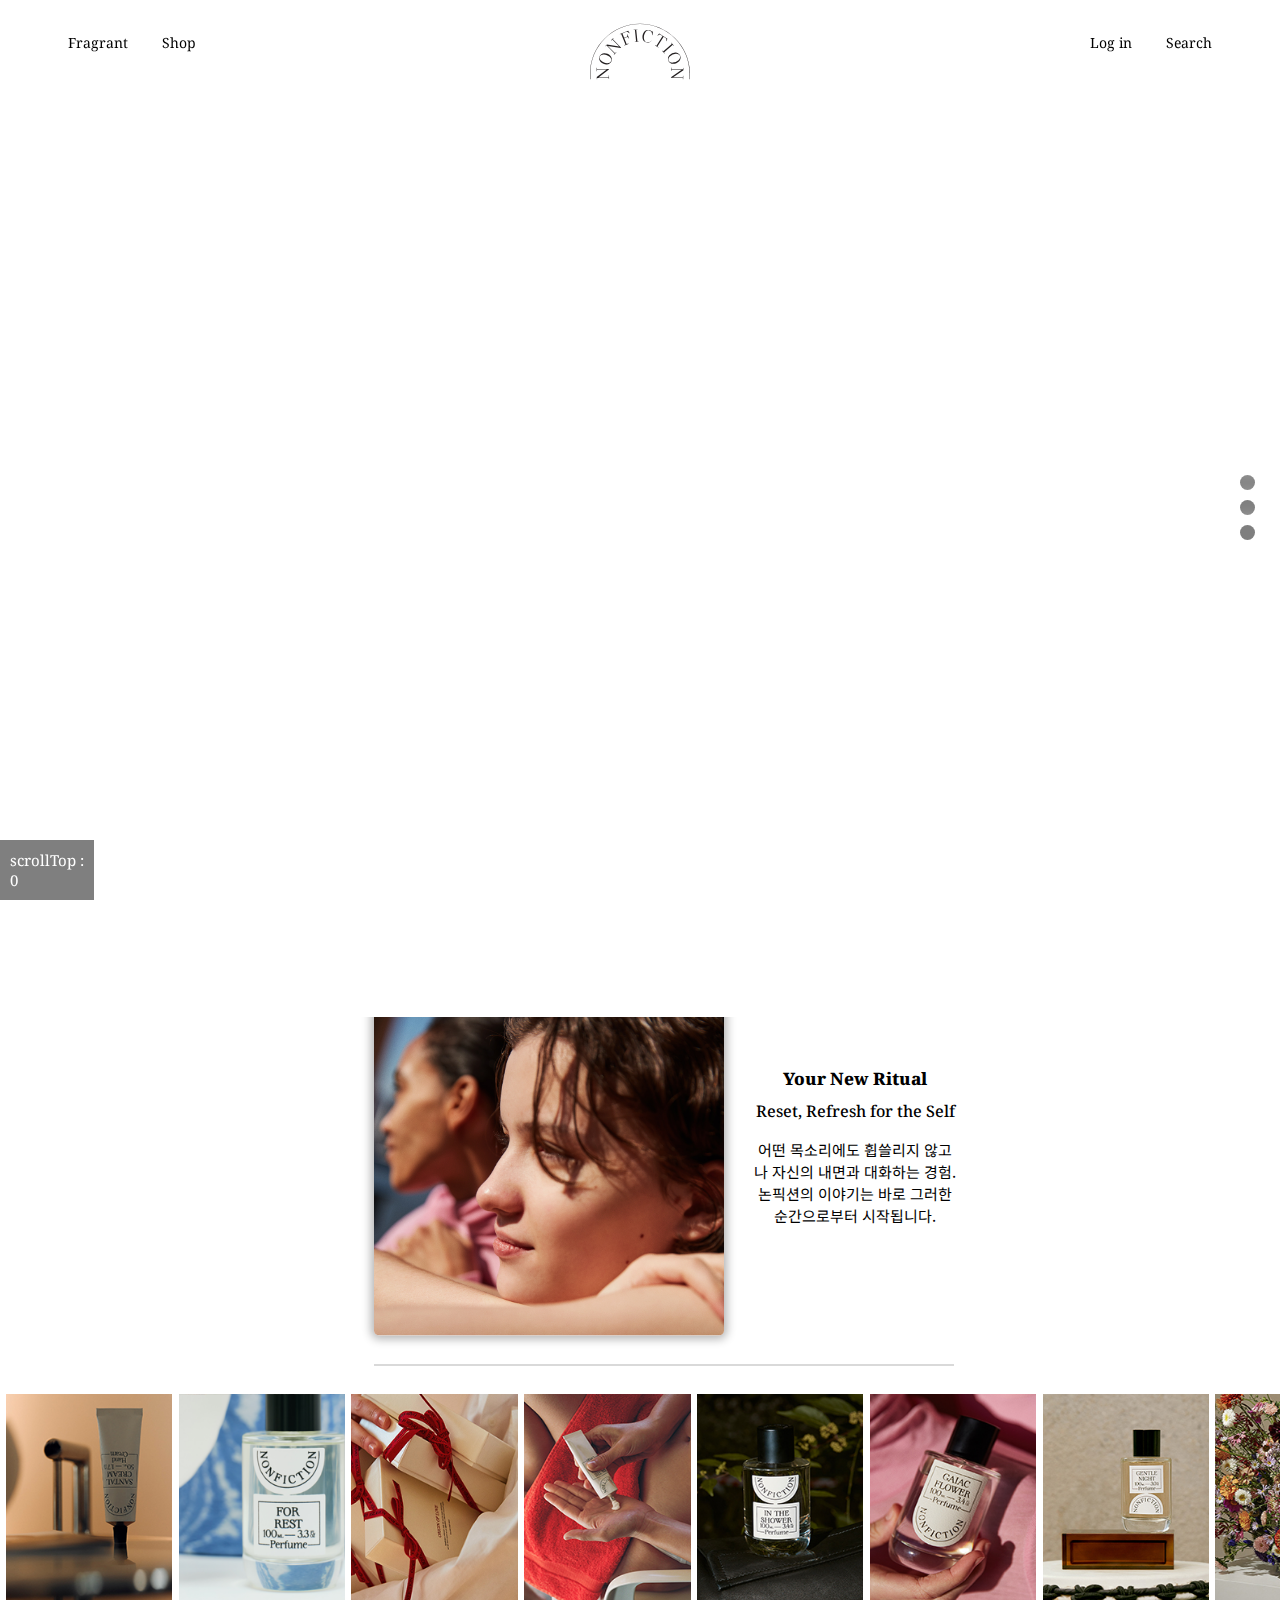
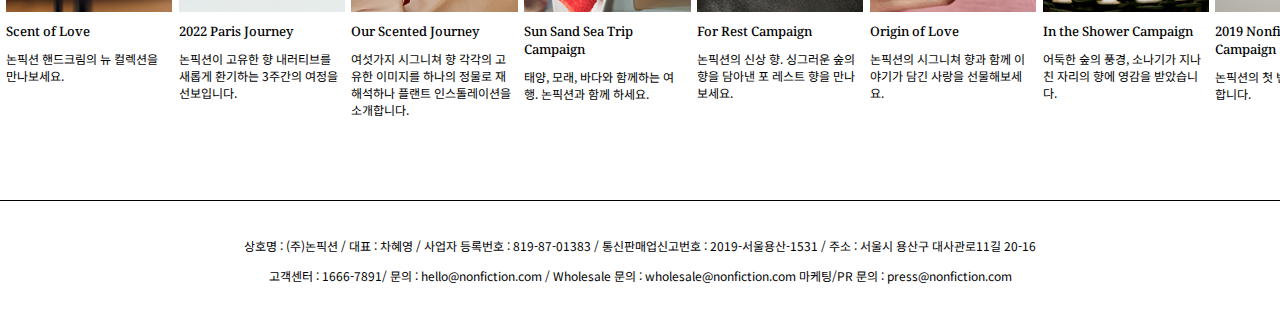
==== commit bad1ad9c: "update" ====
--- a/index.html
+++ b/index.html
@@ -1,298 +1,3 @@
-<<<<<<< HEAD
-<!DOCTYPE html>
-<html lang="ko">
-<head>
-    <meta charset="UTF-8">
-    <meta http-equiv="X-UA-Compatible" content="IE=edge">
-    <meta name="viewport" content="width=device-width, initial-scale=1.0">
-    <title>Nonfiction</title>
-
-    <link rel="icon" href="img/nonfictionfavicon.png">
-    
-    <!-- css -->
-    <link rel="stylesheet" href="css/style.css">
-    <link rel="stylesheet" href="css/index.css">
-    <link rel="stylesheet" href="css/index_a.css">
-    <link rel="stylesheet" href="css/index_m.css">
-    <link rel="preconnect" href="https://fonts.googleapis.com">
-    <link rel="preconnect" href="https://fonts.gstatic.com">
-    <link href="https://fonts.googleapis.com/css2?family=Noto+Sans+KR:wght@300;400;500;700&family=Noto+Serif:wght@400;700&display=swap" rel="stylesheet">
-
-    <!-- jquery -->
-    <script src="js/jquery-3.6.0.js"></script>
-
-
-</head>
-
-<body>
-
-    <div class="scroll">scrollTop : <p>0</p></div>
-
-    <!-- 네비게이션, 메인 로고-->
-    <header class="clearfix">
-        <h2 class="hide">로고</h2>
-        <div id="nav" class="clearfix">
-            <div id="ctr_logo_b"><a href="index.html" title="메인페이지 바로가기"><img src="img/half_logo.svg" alt="메인로고"></a></div>
-            <div id="ctr_logo_w"><a href="index.html" title="메인페이지 바로가기"><img src="img/half_logo_white.png" alt="메인로고2"></a></div>
-            
-            <h2 class="hide">메뉴</h2>
-            <div id="left_nav">
-                <ul>
-                    <li><a href="sub/index.html" title="향 고르기">Fragrant</a></li>
-                    <li><a href="sub/index.html" title="쇼핑하기">Shop</a></li>
-                    <li><a href="sub/index.html" title="브랜드에 대하여">About</a></li>
-                    <li><a href="sub/index.html" title="고객센터">Contact us</a></li>
-                </ul>
-            </div> <!-- left -->
-            <div id="right_nav">
-                <ul>
-                    <li><a href="sub/index.html" title="영어로 보기">Shop in En</a></li>
-                    <li><a href="sub/index.html" title="로그인하기">Log in</a> </li>
-                    <li><a href="sub/index.html" title="장바구니">Bag</a></li>
-                    <li><a href="sub/index.html" title="검색하기">Search</a>
-                        <input type="text" placeholder="검색어를 입력하세요.">    
-                    </li>
-                </ul>
-            </div> <!-- right-->
-        </div> <!-- nav -->
-
-        <!-- 모바일에서 보일 메뉴-->
-        <div id="mob_menu">
-            <h2 class="hide">모바일 메뉴뉴</h2>
-            <div id="mob_ctr_logo_b"><a href="index.html" title="메인페이지 바로가기"><img src="img/full_logo_2_black.png" alt="모바일메인로고"></a></div>
-            <div class="mob_menu_box">
-                <span></span>
-                <span></span>
-                <span></span>           
-            </div>         
-
-            <div id="mob_menu_all">
-                <div class="mob_menu_main">
-                    <ul>
-                        <li class="big"><a href="sub/index.html" title="">제품 보기</a></li>
-                        <li><a href="sub/index.html" title="">향 추천</a></li>
-                        <li><a href="sub/index.html" title="">샘플 신청</a></li>
-                        <li><a href="sub/index.html" title="">매장 위치</a></li>
-                    </ul>
-                    <div class="mob_menu_sub">
-                        <ul>
-                            <li><a href="sub/index.html" title="">로그인</a></li>
-                            <li><a href="sub/index.html" title="">문의하기</a></li>
-                            <li><a href="sub/index.html" title="">마이페이지</a></li>
-                            <li><a href="sub/index.html" title="영어로 보기">Shop in EN</a></li>
-                        </ul>
-                    </div>
-                </div>
-            </div><!--mob_menu_all-->
-        <div class="open_cover"></div>
-        </div> <!-- mob menu-->
-    </header>
-
-    <!-- 메인 - 이미지 슬라이드-->
-    <div id="main_img">
-        <h2 class="hide">메인 슬라이드</h2>
-        <div class="button">
-            <div class="btn1"><a href="sub/index.html" title="첫번째 슬라이드"></a></div>
-            <div class="btn2"><a href="sub/index.html" title="두번째 슬라이드"></a></div>
-            <div class="btn3"><a href="sub/index.html" title="세번째 슬라이드"></a></div>
-            <div class="btn4"><a href="sub/index.html" title="네번째 슬라이드"></a></div>
-        </div>
-
-        <div class="slide_container clearfix">
-
-            <div class="slide1 effect">
-                <div class="txt">
-                    <section class="main_txt effect">
-                        <h3 class="hide">브랜드 스토리</h3>
-                        <div class="title">NONFICTION STORY</div>
-                        <div class="intro">논픽션은 변하지 않는 나만의 이야기를 찾아가는 순간과 함께합니다.</div>
-                        <div class="box"><a href="sub/index.html" title="브랜드 스토리 바로가기">Our story</a></div>
-                    </section>
-                </div>
-            </div>
-            <div class="slide2">
-                <div class="txt">
-                    <section class="main_txt">
-                        <h3 class="hide">시그니쳐 향</h3>
-                        <div class="title">SIGNATURE SCENT</div>
-                        <div class="intro">시그니처 향은 논픽션이 지향하는 순수한 아름다움과 영감의 세계를 보여줍니다.</div>
-                        <div class="box"><a href="sub/index.html" title="제품 보러가기">Go shopping</a></div>
-                    </section>   
-                </div>
-            </div>
-            <div class="slide3">
-                <div class="txt">
-                    <section class="main_txt">
-                        <h3 class="hide">룸 스프레이 출시</h3>
-                        <div class="title">HOME FRAGRANCE</div>
-                        <div class="intro">헤리티지를 담아 완성한 논픽션 룸 스프레이의 드라마틱한 스토리텔링을 만나보세요.</div>
-                        <div class="box"><a href="sub/index.html" title="제품 보러가기">Go Shopping</a></div>
-                    </section>
-                </div>
-            </div>
-            <div class="slide4">
-                <div class="txt">
-                    <section class="main_txt">
-                        <h3 class="hide">새로운 삼청동 쇼룸</h3>
-                        <div class="title">NONFICTION SAMCHEONG</div>
-                        <div class="intro">논픽션의 새로운 쇼룸 삼청을 방문해보세요.</div>
-                        <div class="box"><a href="sub/index.html" title="매장 위치 확인하기">Location</a></div>
-                    </section>
-                </div>
-            </div>
-        </div> <!-- slide container-->
-    </div>
-
-    <!-- 매거진-->
-    <div id="magazine">
-        <h2 class="hide">새로운 캠페인 소식</h2>
-        <div id="magazine_in">
-
-            <div class="mag_main clearfix">
-                <div class="mag_main_img"><img src="img/mag_b_2.jpg" alt=""></div>
-                <div class="mag_main_txt">
-                    <p class="mag_main_t">Your New Ritual</p>
-                    <p class="mag_main_st">Reset, Refresh for the Self</p>
-                    <p class="mag_main_it">
-                        어떤 목소리에도 휩쓸리지 않고<br>
-                        나 자신의 내면과 대화하는 경험.<br>
-                        논픽션의 이야기는 바로 그러한<br>
-                        순간으로부터 시작됩니다.<br>
-                    </p>
-                </div> <!-- mag_main_txt -->
-            </div> <!-- mag_main -->
-
-
-            <div class="mag_contents">
-                <div class="mag_contents_wrap">
-
-                    <div class="mag_contents_in">
-                        <div class="mag_img">
-                            <a href="sub/index.html" title="뉴 컬렉션 보러가기">
-                                <div class="mag_img_box">
-                                    <img src="img/mag_8.jpg" alt="">
-                                </div>
-                                <span class="mag_in_t">Scent of Love</span>
-                                <p class="mag_in_st">
-                                논픽션 핸드크림의 뉴 컬렉션을 만나보세요.
-                                </p>
-                            </a>
-                        </div>
-                    </div>
-
-                    <div class="mag_contents_in">
-                        <div class="mag_img">
-                            <a href="sub/index.html" title="파리 팝업 보러가기">
-                                <div class="mag_img_box">
-                                    <img src="img/mag_7.png" alt="">
-                                </div>
-                                <span class="mag_in_t">2022 Paris Journey</span>
-                                <p class="mag_in_st">
-                                    논픽션이 고유한 향 내러티브를 새롭게 환기하는 3주간의 여정을 선보입니다.
-                                </p>
-                            </a>
-                        </div>
-                    </div>
-
-                    <div class="mag_contents_in">
-                        <div class="mag_img">
-                            <a href="sub/index.html" title="전시회 설명보기">
-                                <div class="mag_img_box">
-                                    <img src="img/mag_6.jpg" alt="">
-                                </div>
-                                <span class="mag_in_t">Our Scented Journey</span>
-                                <p class="mag_in_st">
-                                    여섯가지 시그니쳐 향 각각의 고유한 이미지를 하나의 정물로 재해석하나 플랜트 인스톨레이션을 소개합니다.
-                                </p>
-                            </a>
-                        </div>
-                    </div>
-
-                    <div class="mag_contents_in">
-                        <div class="mag_img">
-                            <a href="sub/index.html" title="여름맞이 캠페인 보러가기">
-                                <div class="mag_img_box">
-                                    <img src="img/mag_2.jpg" alt="">
-                                </div>
-                                <span class="mag_in_t">Sun Sand Sea Trip Campaign</span>
-                                <p class="mag_in_st">
-                                    태양, 모래, 바다와 함께하는 여행. 논픽션과 함께 하세요.
-                                </p>
-                            </a>
-                        </div>
-                    </div>
-
-                    <div class="mag_contents_in">
-                        <div class="mag_img">
-                            <a href="sub/index.html" title="신제품 뉴 포레스트 향 보러가기">
-                                <div class="mag_img_box">
-                                    <img src="img/mag_5.jpg" alt="">
-                                </div>
-                                <span class="mag_in_t">For Rest Campaign</span>
-                                <p class="mag_in_st">
-                                    논픽션의 신상 향. 싱그러운 숲의 향을 담아낸 포 레스트 향을 만나보세요.
-                                </p>
-                            </a>
-                        </div>
-                    </div>
-
-                    <div class="mag_contents_in">
-                        <div class="mag_img">
-                            <a href="sub/index.html" title="선물세트 보러가기">
-                                <div class="mag_img_box">
-                                    <img src="img/mag_4.jpg" alt="">
-                                </div>
-                                <span class="mag_in_t">Origin of Love</span>
-                                <p class="mag_in_st">
-                                    논픽션의 시그니쳐 향과 함께 이야기가 담긴 사랑을 선물해보세요.
-                                </p>
-                            </a>
-                        </div>
-                    </div>
-
-                    <div class="mag_contents_in">
-                        <div class="mag_img">
-                            <a href="sub/index.html" title="신제품 인더샤워 향 보러가기">
-                                <div class="mag_img_box">
-                                    <img src="img/mag_3.jpg" alt="">
-                                </div>
-                                <span class="mag_in_t">In the Shower Campaign</span>
-                                <p class="mag_in_st">
-                                    어둑한 숲의 풍경, 소나기가 지나친 자리의 향에 영감을 받았습니다.
-                                </p>
-                            </a>
-                        </div>
-                    </div>
-
-                    <div class="mag_contents_in">
-                        <div class="mag_img">
-                            <a href="sub/index.html" title="첫 번째 캠페인 보러가기">
-                                <div class="mag_img_box">
-                                    <img src="img/mag_1.jpg" alt="">
-                                </div>
-                                <span class="mag_in_t">2019 Nonfiction Campaign</span>
-                                <p class="mag_in_st">
-                                    논픽션의 첫 번째 캠페인에 초대합니다.
-                                </p>
-                            </a>
-                        </div>
-                    </div>
-                </div> <!-- mag_contents_in-->
-            </div><!--magazine_contents-->
-        </div> <!-- mag_in -->
-    </div> <!-- magazine -->
-
-    <!-- 푸터 -->
-    <footer>
-        <div id="mb_one_line_footer">
-            상호명 : (주)논픽션 / 대표 : 차혜영 / 사업자 등록번호 : 819-87-01383 / 통신판매업신고번호 : 2019-서울용산-1531 / 주소 : 서울시 용산구 대사관로11길 20-16
-            <br>고객센터 : 1666-7891/ 문의 : hello@nonfiction.com / Wholesale 문의 : wholesale@nonfiction.com 마케팅/PR 문의 : press@nonfiction.com</div>
-    </footer>
-
-    <script src="js/index.js"></script>
-
-</body>
-=======
 <!DOCTYPE html>
 <html lang="ko">
 <head>
@@ -586,5 +291,4 @@
     <script src="js/index.js"></script>
 
 </body>
->>>>>>> 1ce08ff (hi)
 </html>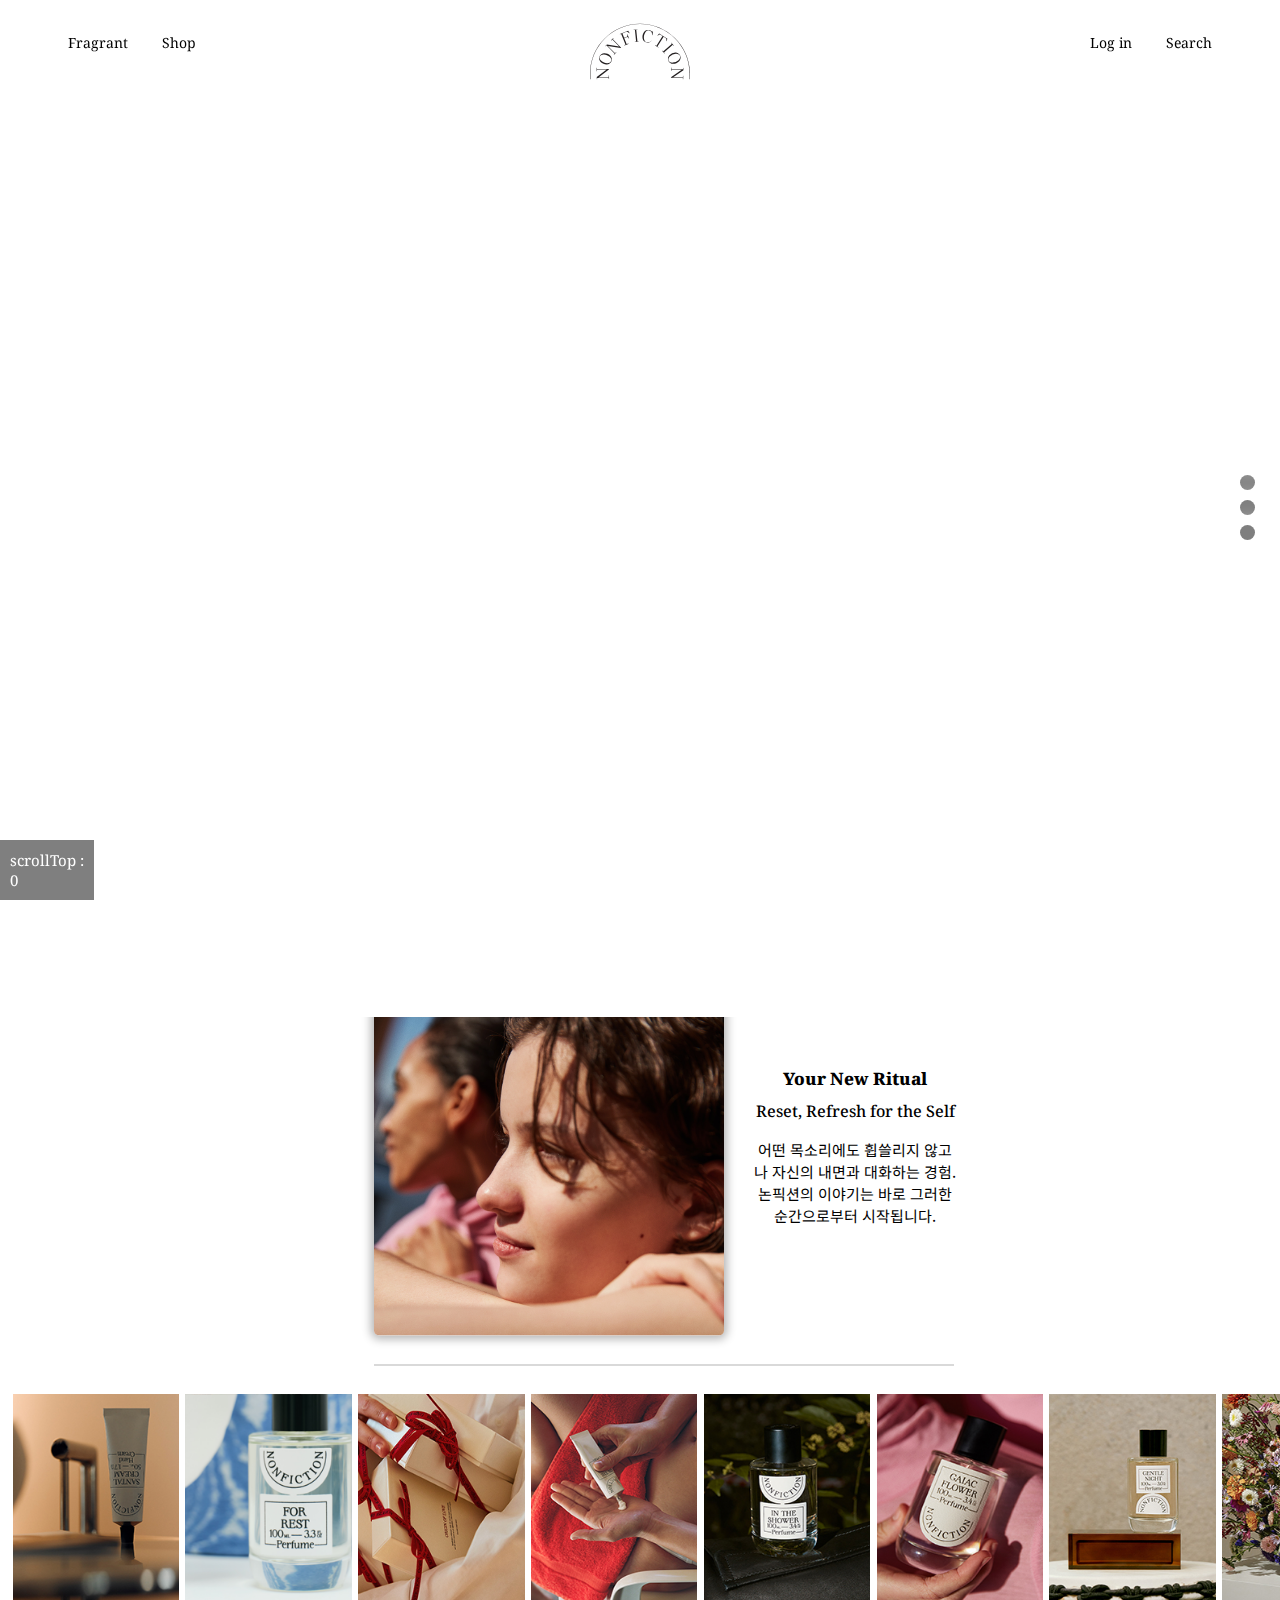
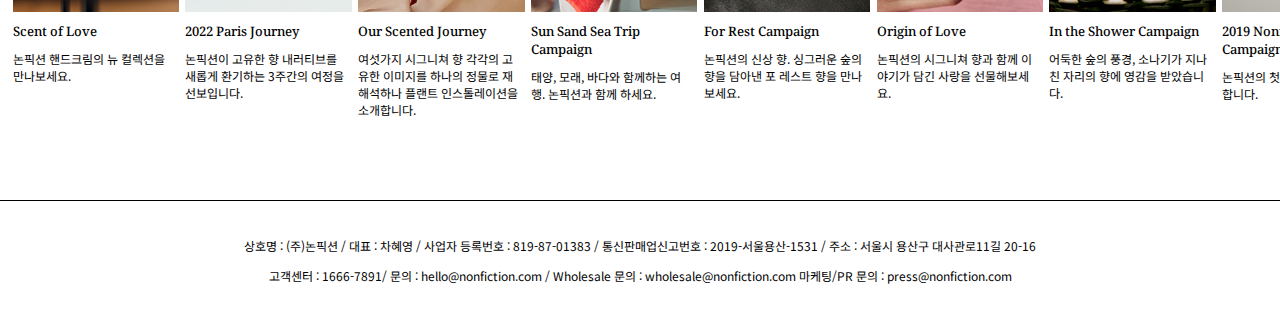
==== commit 3368ae9c: "first" ====
--- a/index.html
+++ b/index.html
@@ -5,10 +5,7 @@
     <meta http-equiv="X-UA-Compatible" content="IE=edge">
     <meta name="viewport" content="width=device-width, initial-scale=1.0">
     <title>Nonfiction</title>
-
     <link rel="icon" href="img/nonfictionfavicon.png">
-    
-    <!-- css -->
     <link rel="stylesheet" href="css/style.css">
     <link rel="stylesheet" href="css/index.css">
     <link rel="stylesheet" href="css/index_a.css">
@@ -16,8 +13,6 @@
     <link rel="preconnect" href="https://fonts.googleapis.com">
     <link rel="preconnect" href="https://fonts.gstatic.com">
     <link href="https://fonts.googleapis.com/css2?family=Noto+Sans+KR:wght@300;400;500;700&family=Noto+Serif:wght@400;700&display=swap" rel="stylesheet">
-
-    <!-- jquery -->
     <script src="js/jquery-3.6.0.js"></script>
 
 
@@ -29,12 +24,10 @@
 
     <!-- 네비게이션, 메인 로고-->
     <header class="clearfix">
-        <h2 class="hide">로고</h2>
         <div id="nav" class="clearfix">
             <div id="ctr_logo_b"><a href="index.html" title="메인페이지 바로가기"><img src="img/half_logo.svg" alt="메인로고"></a></div>
             <div id="ctr_logo_w"><a href="index.html" title="메인페이지 바로가기"><img src="img/half_logo_white.png" alt="메인로고2"></a></div>
             
-            <h2 class="hide">메뉴</h2>
             <div id="left_nav">
                 <ul>
                     <li><a href="sub/index.html" title="향 고르기">Fragrant</a></li>
@@ -57,7 +50,6 @@
 
         <!-- 모바일에서 보일 메뉴-->
         <div id="mob_menu">
-            <h2 class="hide">모바일 메뉴뉴</h2>
             <div id="mob_ctr_logo_b"><a href="index.html" title="메인페이지 바로가기"><img src="img/full_logo_2_black.png" alt="모바일메인로고"></a></div>
             <div class="mob_menu_box">
                 <span></span>
@@ -65,7 +57,7 @@
                 <span></span>           
             </div>         
 
-            <div id="mob_menu_all">
+            <section id="mob_menu_all">
                 <div class="mob_menu_main">
                     <ul>
                         <li class="big"><a href="sub/index.html" title="">제품 보기</a></li>
@@ -73,23 +65,22 @@
                         <li><a href="sub/index.html" title="">샘플 신청</a></li>
                         <li><a href="sub/index.html" title="">매장 위치</a></li>
                     </ul>
-                    <div class="mob_menu_sub">
+                    <ul class="mob_menu_sub">
                         <ul>
                             <li><a href="sub/index.html" title="">로그인</a></li>
                             <li><a href="sub/index.html" title="">문의하기</a></li>
                             <li><a href="sub/index.html" title="">마이페이지</a></li>
                             <li><a href="sub/index.html" title="영어로 보기">Shop in EN</a></li>
                         </ul>
-                    </div>
-                </div>
-            </div><!--mob_menu_all-->
+                    </ul>
+                </div>
+            </section><!--mob_menu_all-->
         <div class="open_cover"></div>
         </div> <!-- mob menu-->
     </header>
 
     <!-- 메인 - 이미지 슬라이드-->
-    <div id="main_img">
-        <h2 class="hide">메인 슬라이드</h2>
+    <section id="main_img">
         <div class="button">
             <div class="btn1"><a href="sub/index.html" title="첫번째 슬라이드"></a></div>
             <div class="btn2"><a href="sub/index.html" title="두번째 슬라이드"></a></div>
@@ -101,50 +92,45 @@
 
             <div class="slide1 effect">
                 <div class="txt">
-                    <section class="main_txt effect">
-                        <h3 class="hide">브랜드 스토리</h3>
+                    <article class="main_txt effect">
                         <div class="title">NONFICTION STORY</div>
                         <div class="intro">논픽션은 변하지 않는 나만의 이야기를 찾아가는 순간과 함께합니다.</div>
                         <div class="box"><a href="sub/index.html" title="브랜드 스토리 바로가기">Our story</a></div>
-                    </section>
+                    </article>
                 </div>
             </div>
             <div class="slide2">
                 <div class="txt">
-                    <section class="main_txt">
-                        <h3 class="hide">시그니쳐 향</h3>
+                    <article class="main_txt">
                         <div class="title">SIGNATURE SCENT</div>
                         <div class="intro">시그니처 향은 논픽션이 지향하는 순수한 아름다움과 영감의 세계를 보여줍니다.</div>
                         <div class="box"><a href="sub/index.html" title="제품 보러가기">Go shopping</a></div>
-                    </section>   
+                    </article>   
                 </div>
             </div>
             <div class="slide3">
                 <div class="txt">
-                    <section class="main_txt">
-                        <h3 class="hide">룸 스프레이 출시</h3>
+                    <article class="main_txt">
                         <div class="title">HOME FRAGRANCE</div>
                         <div class="intro">헤리티지를 담아 완성한 논픽션 룸 스프레이의 드라마틱한 스토리텔링을 만나보세요.</div>
                         <div class="box"><a href="sub/index.html" title="제품 보러가기">Go Shopping</a></div>
-                    </section>
+                    </article>
                 </div>
             </div>
             <div class="slide4">
                 <div class="txt">
-                    <section class="main_txt">
-                        <h3 class="hide">새로운 삼청동 쇼룸</h3>
+                    <article class="main_txt">
                         <div class="title">NONFICTION SAMCHEONG</div>
                         <div class="intro">논픽션의 새로운 쇼룸 삼청을 방문해보세요.</div>
                         <div class="box"><a href="sub/index.html" title="매장 위치 확인하기">Location</a></div>
-                    </section>
+                    </article>
                 </div>
             </div>
         </div> <!-- slide container-->
-    </div>
+    </section>
 
     <!-- 매거진-->
-    <div id="magazine">
-        <h2 class="hide">새로운 캠페인 소식</h2>
+    <section id="magazine">
         <div id="magazine_in">
 
             <div class="mag_main clearfix">
@@ -279,7 +265,7 @@
                 </div> <!-- mag_contents_in-->
             </div><!--magazine_contents-->
         </div> <!-- mag_in -->
-    </div> <!-- magazine -->
+    </section> <!-- magazine -->
 
     <!-- 푸터 -->
     <footer>
